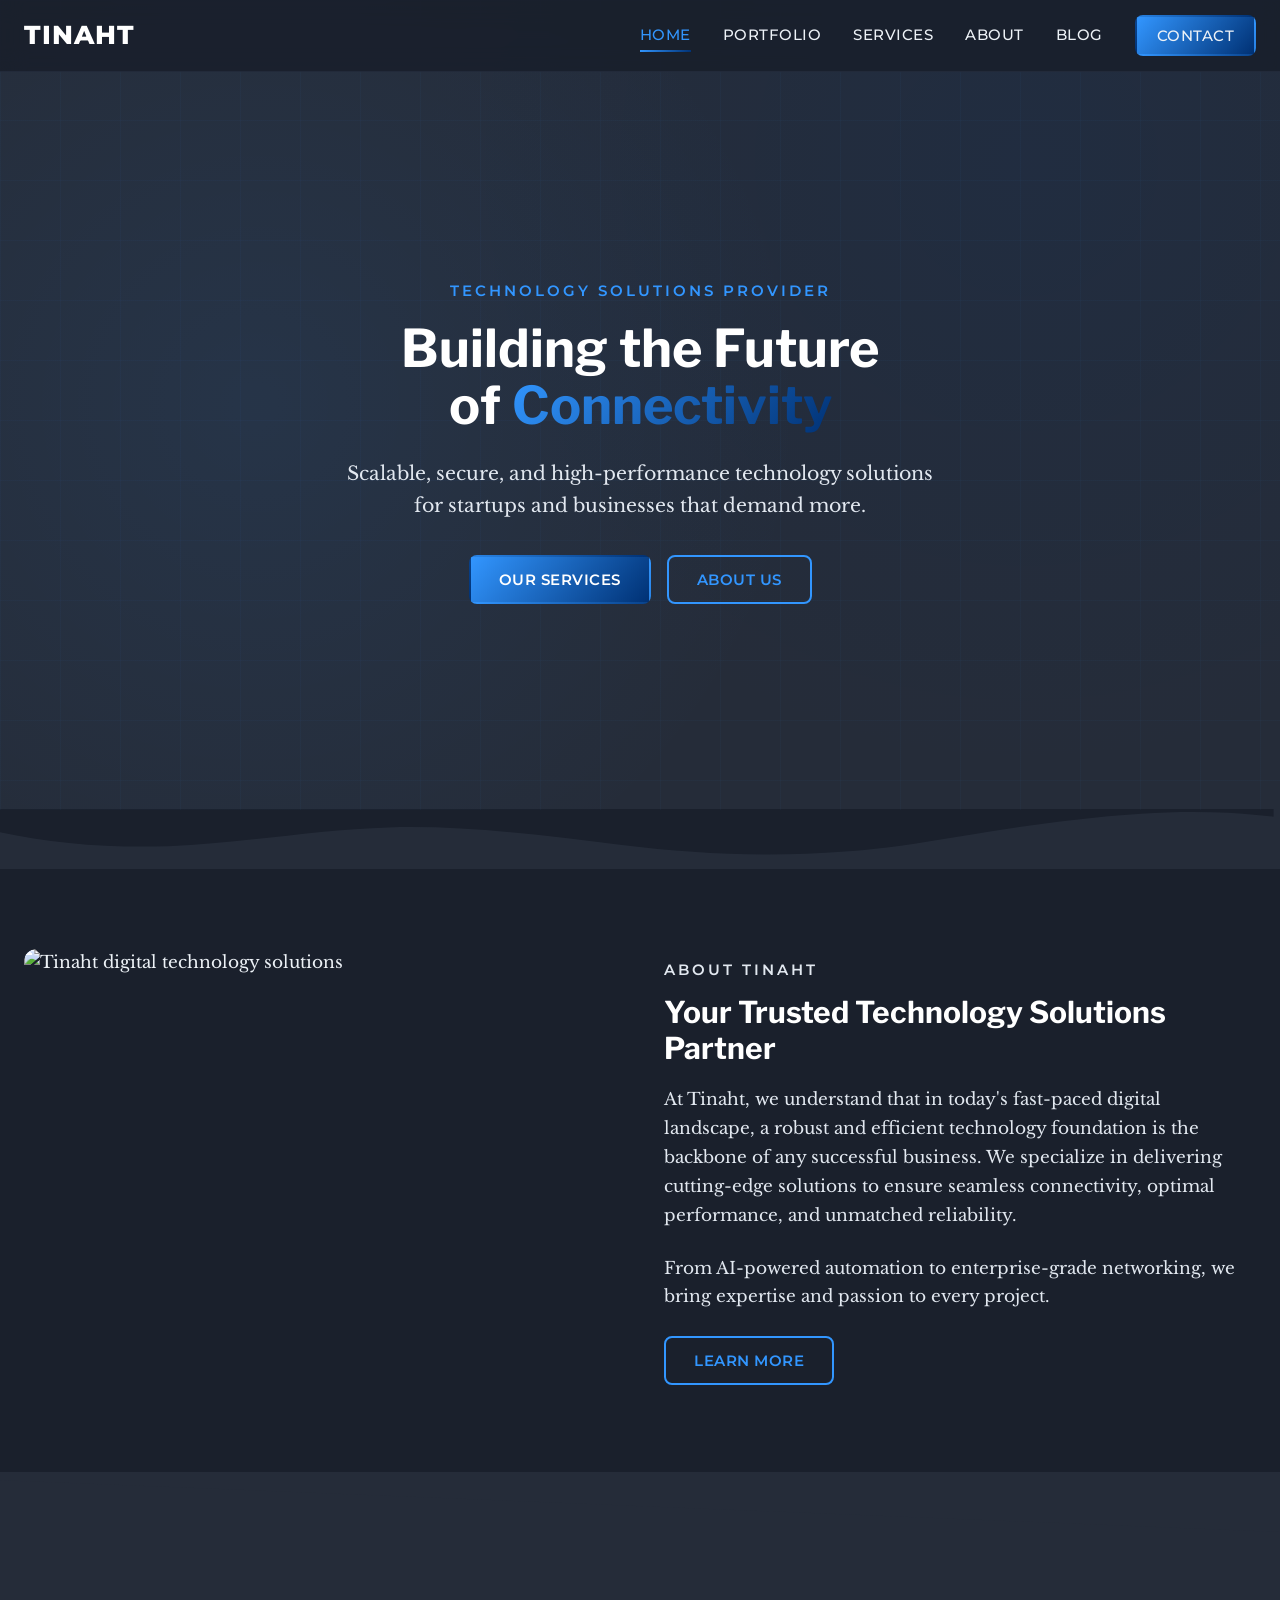
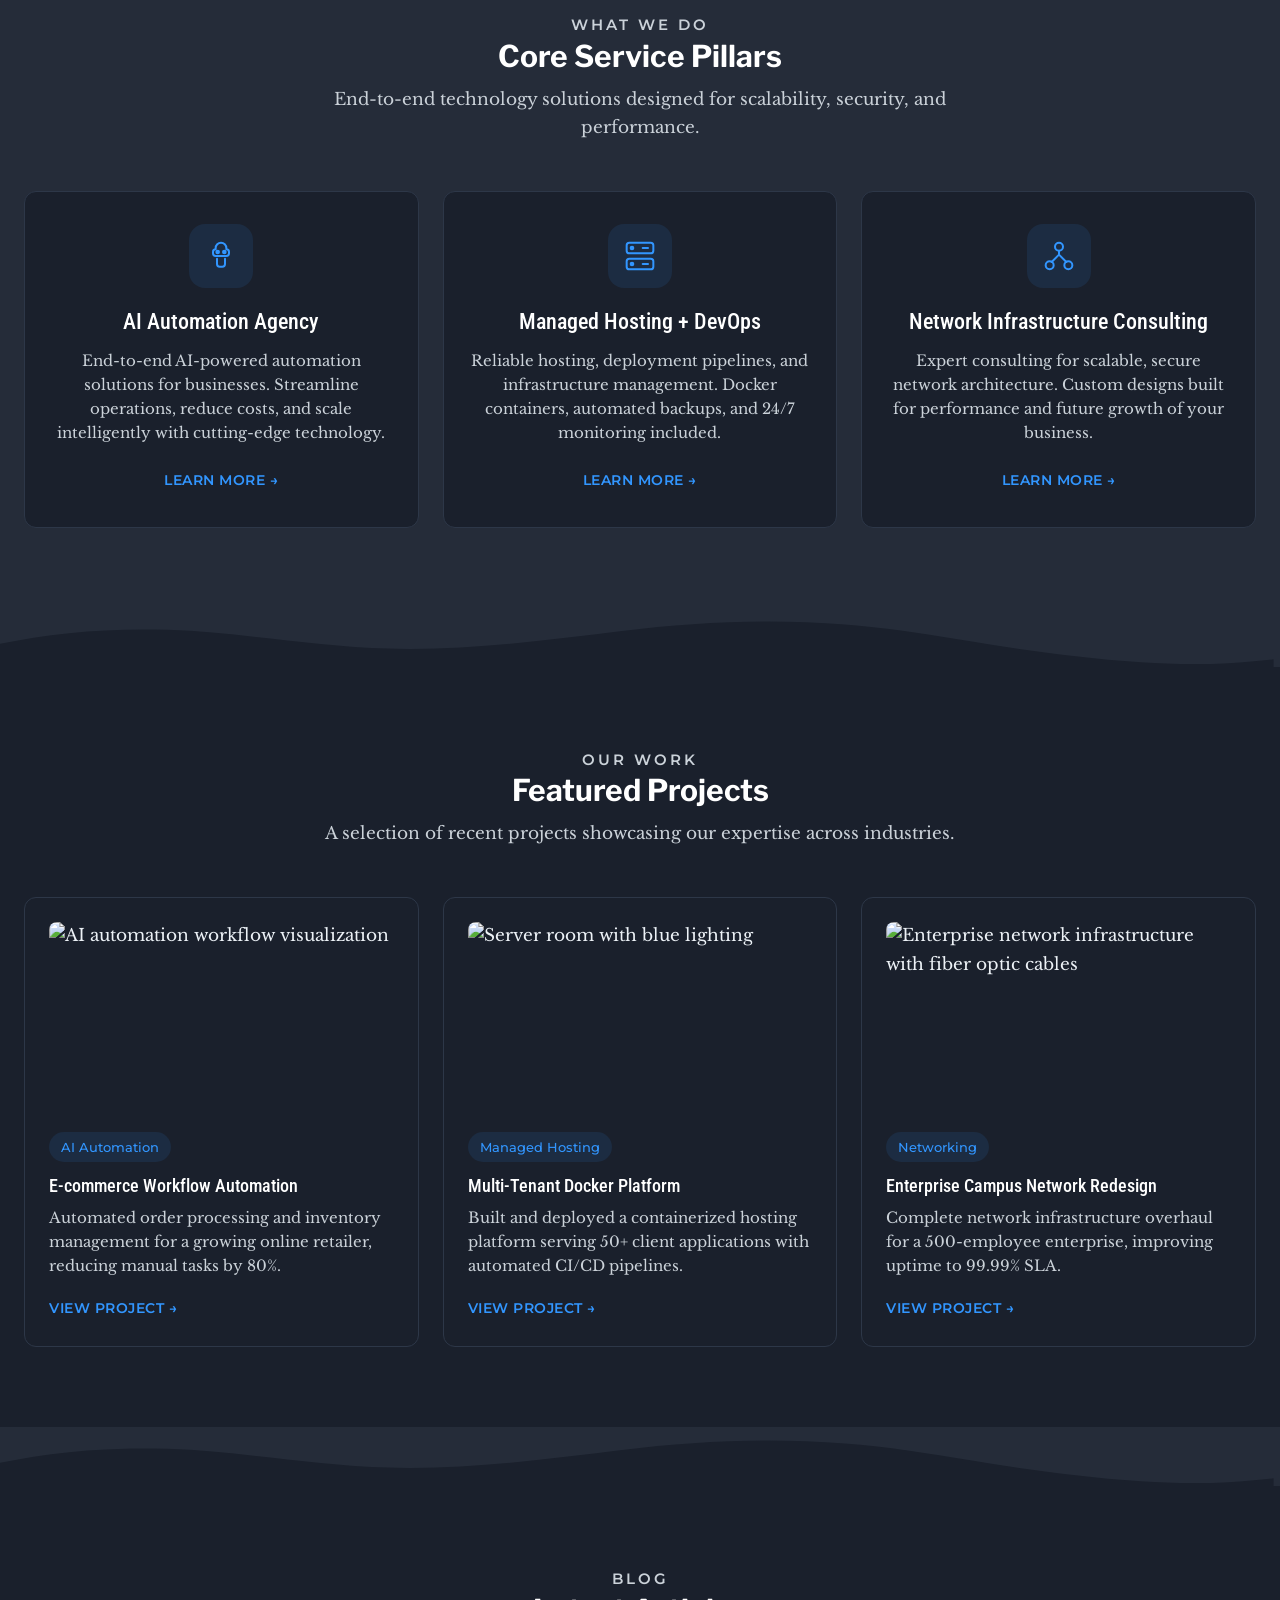
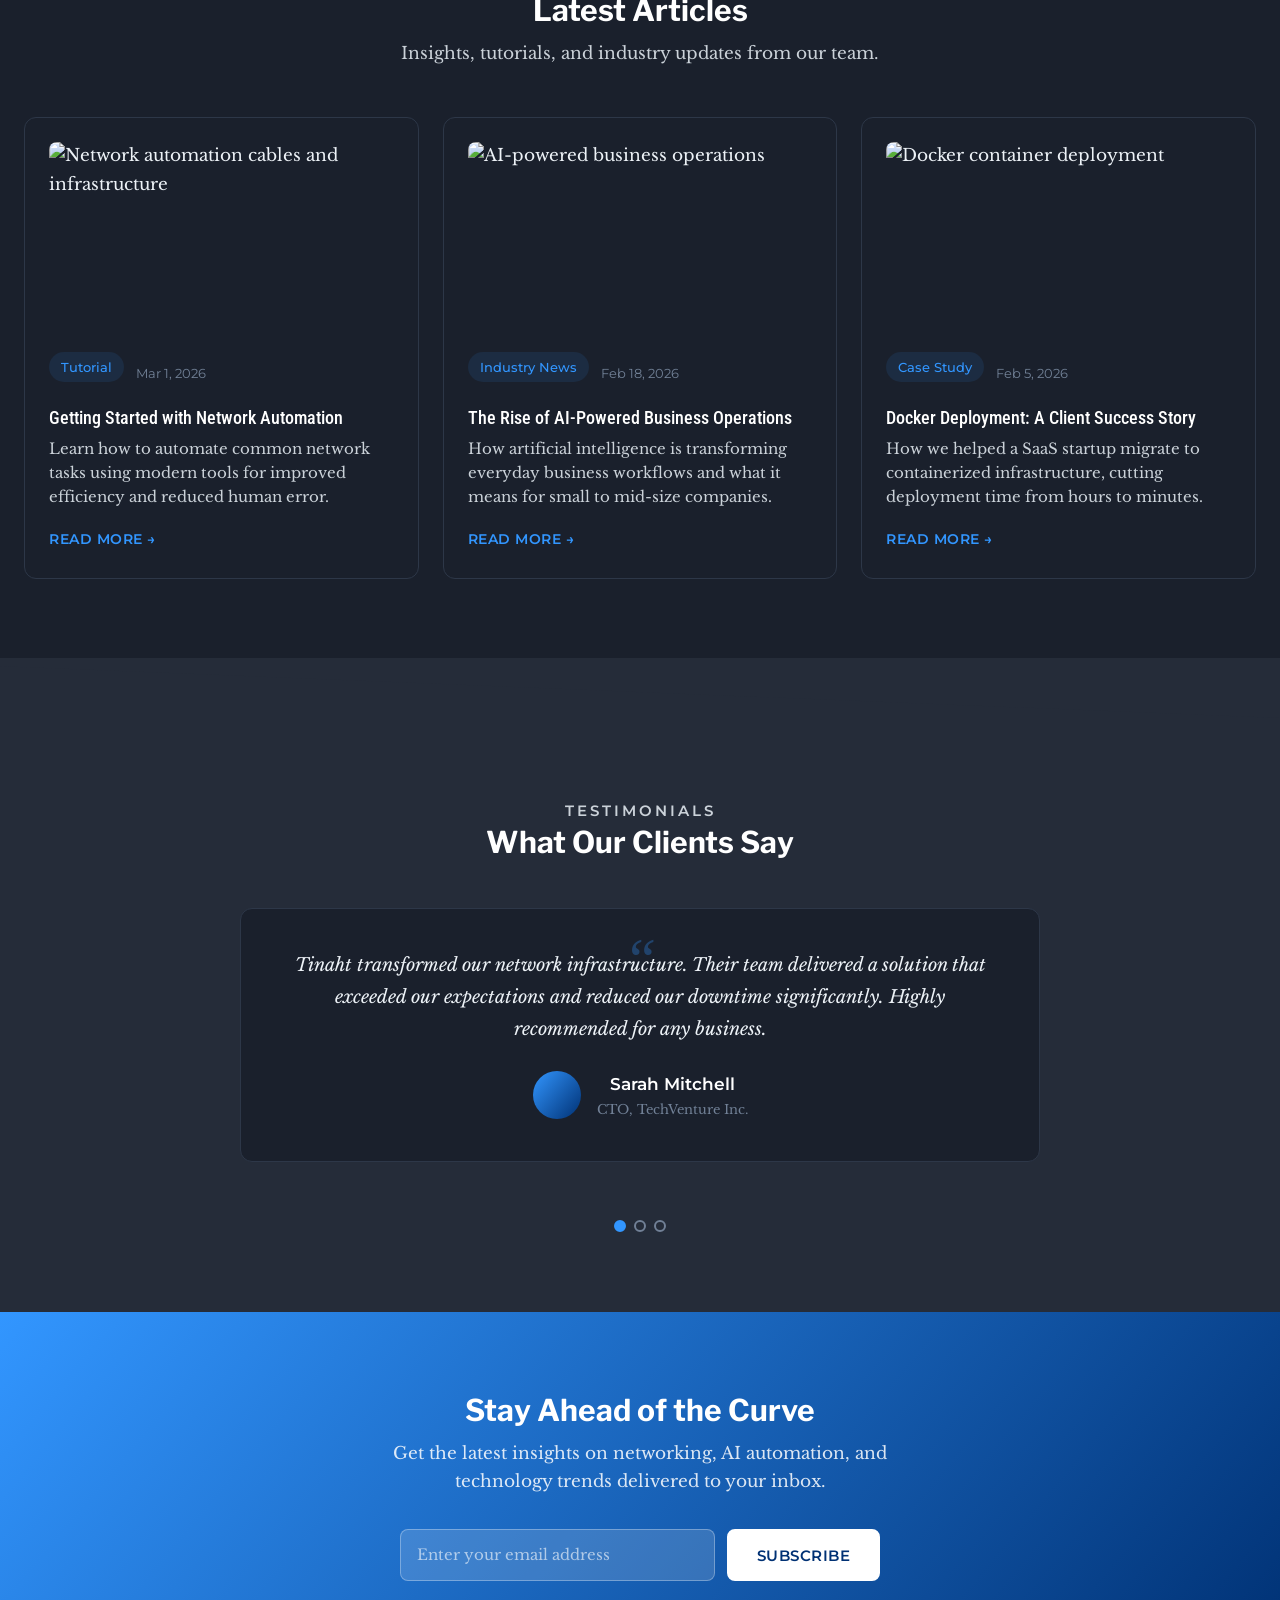
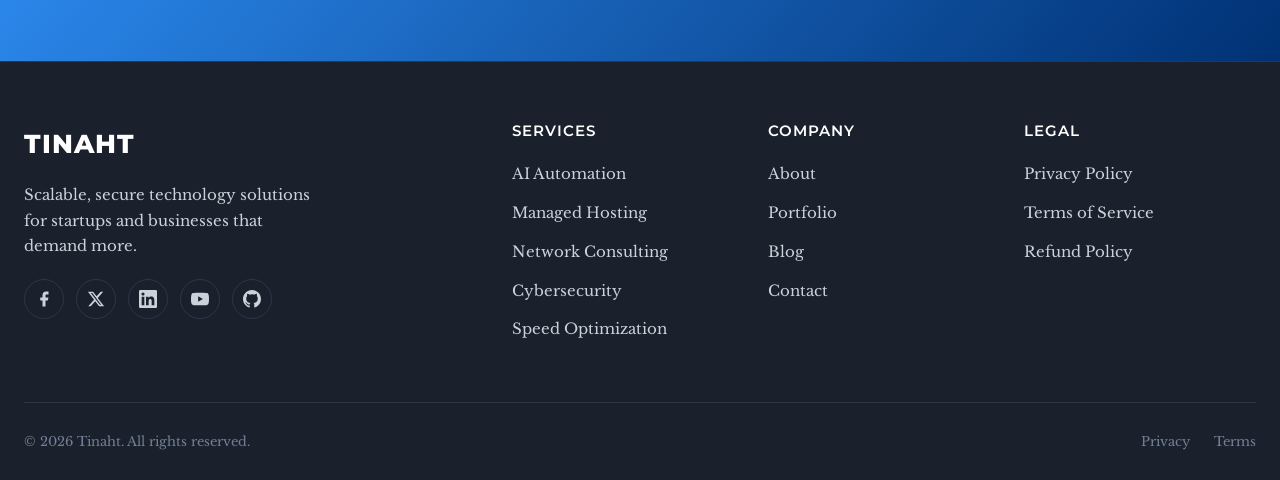
==== index.html @ 6617b6aa "Replace About section photo with digital technology concept image Co-Authored-By: Claude Opus 4.6 <n" ====
<!DOCTYPE html>
<html lang="en">
<head>
  <meta charset="UTF-8">
  <meta name="viewport" content="width=device-width, initial-scale=1.0">
  <title>Tinaht — Technology Solutions Provider | AI, Hosting, Networking</title>
  <meta name="description" content="Tinaht delivers scalable, secure technology solutions. AI automation, managed hosting, network infrastructure consulting for startups and businesses.">

  <!-- Favicon -->
  <link rel="icon" type="image/png" href="assets/images/logos/favicon-source.png">

  <!-- Preconnect to Google Fonts -->
  <link rel="preconnect" href="https://fonts.googleapis.com">
  <link rel="preconnect" href="https://fonts.gstatic.com" crossorigin>
  <link href="https://fonts.googleapis.com/css2?family=Libre+Baskerville:ital,wght@0,400;0,700;1,400&family=Libre+Franklin:wght@400;500;700&family=Montserrat:wght@500;600;800&family=Roboto+Condensed:wght@400;500&display=swap" rel="stylesheet">

  <!-- Stylesheets -->
  <link rel="stylesheet" href="css/global.css">
  <link rel="stylesheet" href="css/components.css">
  <link rel="stylesheet" href="css/responsive.css">

  <!-- Open Graph -->
  <meta property="og:title" content="Tinaht — Technology Solutions Provider">
  <meta property="og:description" content="AI automation, managed hosting, and network infrastructure consulting for startups and businesses.">
  <meta property="og:type" content="website">
  <meta property="og:url" content="https://tinaht.com/">
  <meta property="og:image" content="https://tinaht.com/assets/images/logos/logo-wordmark.png">

  <!-- Twitter Card -->
  <meta name="twitter:card" content="summary_large_image">
  <meta name="twitter:title" content="Tinaht — Technology Solutions Provider">
  <meta name="twitter:description" content="AI automation, managed hosting, and network infrastructure consulting.">

  <!-- Schema.org JSON-LD -->
  <script type="application/ld+json">
  {
    "@context": "https://schema.org",
    "@type": "Organization",
    "name": "Tinaht",
    "url": "https://tinaht.com",
    "logo": "https://tinaht.com/assets/images/logos/logo-wordmark.png",
    "description": "Technology solutions provider specializing in AI automation, managed hosting, and network infrastructure consulting.",
    "sameAs": []
  }
  </script>
</head>

<body>
  <!-- Skip to main content (accessibility) -->
  <a href="#main-content" class="sr-only">Skip to main content</a>

  <!-- ============================================================
       HEADER & NAVIGATION
       ============================================================ -->
  <header class="site-header" role="banner">
    <div class="container">
      <a href="./" class="site-logo" aria-label="Tinaht home">
        <span class="site-logo__text">Tinaht</span>
      </a>

      <nav class="nav-list-desktop" aria-label="Primary navigation">
        <ul class="nav-list">
          <li><a href="./" class="active">Home</a></li>
          <li><a href="portfolio">Portfolio</a></li>
          <li><a href="services">Services</a></li>
          <li><a href="about">About</a></li>
          <li><a href="blog">Blog</a></li>
          <li><a href="contact" class="btn btn-primary btn-sm">Contact</a></li>
        </ul>
      </nav>

      <button class="nav-toggle" aria-label="Open menu" aria-expanded="false">
        <span></span>
        <span></span>
        <span></span>
      </button>
    </div>
  </header>

  <!-- Mobile Drawer -->
  <div class="drawer-overlay" aria-hidden="true"></div>
  <nav class="mobile-drawer" aria-label="Mobile navigation">
    <ul class="nav-list">
      <li><a href="./">Home</a></li>
      <li><a href="portfolio">Portfolio</a></li>
      <li><a href="services">Services</a></li>
      <li><a href="about">About</a></li>
      <li><a href="blog">Blog</a></li>
      <li><a href="contact">Contact</a></li>
    </ul>
  </nav>

  <main id="main-content">

    <!-- ============================================================
         SECTION 1: HERO BANNER
         ============================================================ -->
    <section class="hero" aria-label="Hero banner">
      <div class="hero__bg"></div>
      <div class="container hero__content">
        <p class="hero__eyebrow">Technology Solutions Provider</p>
        <h1 class="hero__title">Building the Future<br>of <span class="text-gradient">Connectivity</span></h1>
        <p class="hero__subtitle">Scalable, secure, and high-performance technology solutions for startups and businesses that demand more.</p>
        <div class="hero__buttons">
          <a href="services" class="btn btn-primary">Our Services</a>
          <a href="about" class="btn btn-secondary">About Us</a>
        </div>
      </div>
    </section>

    <!-- Wave Divider: Hero -> About -->
    <div class="section-divider" aria-hidden="true">
      <svg viewBox="0 0 1200 120" preserveAspectRatio="none">
        <path d="M0,0V46.29c47.79,22.2,103.59,32.17,158,28,70.36-5.37,136.33-33.31,206.8-37.5C438.64,32.43,512.34,53.67,583,72.05c69.27,18,138.3,24.88,209.4,13.08,36.15-6.01,68.64-16.47,104.14-29.36C942.52,39.45,1003.86,18.57,1070,9.37c28.37-3.93,55.18-4.62,81.58-1.65,8.81,1,17.56,2.37,26.22,4.06,5.37,1.05,10.7,2.23,16.18,3.57V0Z" fill="var(--color-gray-900)"></path>
      </svg>
    </div>

    <!-- ============================================================
         SECTION 2: ABOUT INTRO
         ============================================================ -->
    <section class="section section--alt about-intro" id="about">
      <div class="container">
        <div class="about-intro__grid">
          <div class="about-intro__image" data-animate="fade-right">
            <img src="https://images.unsplash.com/photo-1504384308090-c894fdcc538d?auto=format&fit=crop&w=800&q=80" alt="Tinaht digital technology solutions" loading="lazy" style="width:100%;height:100%;object-fit:cover;border-radius:var(--card-radius);aspect-ratio:4/3;">
          </div>
          <div class="about-intro__content" data-animate="fade-left">
            <p class="section-eyebrow">About Tinaht</p>
            <h2>Your Trusted Technology Solutions Partner</h2>
            <p>At Tinaht, we understand that in today's fast-paced digital landscape, a robust and efficient technology foundation is the backbone of any successful business. We specialize in delivering cutting-edge solutions to ensure seamless connectivity, optimal performance, and unmatched reliability.</p>
            <p>From AI-powered automation to enterprise-grade networking, we bring expertise and passion to every project.</p>
            <a href="about" class="btn btn-secondary">Learn More</a>
          </div>
        </div>
      </div>
    </section>

    <!-- Slant Divider: About -> Services -->
    <div class="section-divider" aria-hidden="true">
      <svg viewBox="0 0 1200 120" preserveAspectRatio="none">
        <path d="M1200 120L0 16.48V0h1200v120z" fill="var(--color-gray-800)"></path>
      </svg>
    </div>

    <!-- ============================================================
         SECTION 3: FEATURED SERVICES (3 Core Pillars)
         ============================================================ -->
    <section class="section featured-services" id="services">
      <div class="container">
        <div class="section-header" data-animate="fade-up">
          <p class="section-eyebrow">What We Do</p>
          <h2>Core Service Pillars</h2>
          <p>End-to-end technology solutions designed for scalability, security, and performance.</p>
        </div>
        <div class="grid-3" data-animate="fade-up">

          <!-- Card 1: AI Automation -->
          <div class="card service-card">
            <div class="service-card__icon">
              <svg viewBox="0 0 24 24" fill="none" stroke="currentColor" stroke-width="1.5" stroke-linecap="round" stroke-linejoin="round">
                <path d="M12 2a4 4 0 0 1 4 4v1a2 2 0 0 1 2 2v1a2 2 0 0 1-2 2H8a2 2 0 0 1-2-2V9a2 2 0 0 1 2-2V6a4 4 0 0 1 4-4z"/>
                <path d="M9 14v4a2 2 0 0 0 2 2h2a2 2 0 0 0 2-2v-4"/>
                <circle cx="9.5" cy="9" r="1" fill="currentColor"/>
                <circle cx="14.5" cy="9" r="1" fill="currentColor"/>
              </svg>
            </div>
            <h3 class="card__title">AI Automation Agency</h3>
            <p class="card__text">End-to-end AI-powered automation solutions for businesses. Streamline operations, reduce costs, and scale intelligently with cutting-edge technology.</p>
            <a href="services#ai-automation" class="card__link">Learn More &rarr;</a>
          </div>

          <!-- Card 2: Managed Hosting + DevOps -->
          <div class="card service-card">
            <div class="service-card__icon">
              <svg viewBox="0 0 24 24" fill="none" stroke="currentColor" stroke-width="1.5" stroke-linecap="round" stroke-linejoin="round">
                <rect x="2" y="2" width="20" height="8" rx="2"/>
                <rect x="2" y="14" width="20" height="8" rx="2"/>
                <circle cx="6" cy="6" r="1" fill="currentColor"/>
                <circle cx="6" cy="18" r="1" fill="currentColor"/>
                <path d="M14 6h4"/>
                <path d="M14 18h4"/>
              </svg>
            </div>
            <h3 class="card__title">Managed Hosting + DevOps</h3>
            <p class="card__text">Reliable hosting, deployment pipelines, and infrastructure management. Docker containers, automated backups, and 24/7 monitoring included.</p>
            <a href="services#hosting" class="card__link">Learn More &rarr;</a>
          </div>

          <!-- Card 3: Network Infrastructure Consulting -->
          <div class="card service-card">
            <div class="service-card__icon">
              <svg viewBox="0 0 24 24" fill="none" stroke="currentColor" stroke-width="1.5" stroke-linecap="round" stroke-linejoin="round">
                <circle cx="12" cy="5" r="3"/>
                <circle cx="5" cy="19" r="3"/>
                <circle cx="19" cy="19" r="3"/>
                <path d="M12 8v3l-5.5 5.5"/>
                <path d="M12 11l5.5 5.5"/>
              </svg>
            </div>
            <h3 class="card__title">Network Infrastructure Consulting</h3>
            <p class="card__text">Expert consulting for scalable, secure network architecture. Custom designs built for performance and future growth of your business.</p>
            <a href="services#networking" class="card__link">Learn More &rarr;</a>
          </div>

        </div>
      </div>
    </section>

    <!-- Wave Divider: Services -> Portfolio -->
    <div class="section-divider section-divider--flip" aria-hidden="true">
      <svg viewBox="0 0 1200 120" preserveAspectRatio="none">
        <path d="M0,0V46.29c47.79,22.2,103.59,32.17,158,28,70.36-5.37,136.33-33.31,206.8-37.5C438.64,32.43,512.34,53.67,583,72.05c69.27,18,138.3,24.88,209.4,13.08,36.15-6.01,68.64-16.47,104.14-29.36C942.52,39.45,1003.86,18.57,1070,9.37c28.37-3.93,55.18-4.62,81.58-1.65,8.81,1,17.56,2.37,26.22,4.06,5.37,1.05,10.7,2.23,16.18,3.57V0Z" fill="var(--color-gray-900)"></path>
      </svg>
    </div>

    <!-- ============================================================
         SECTION 4: PORTFOLIO HIGHLIGHTS
         ============================================================ -->
    <section class="section section--alt portfolio-highlights" id="portfolio">
      <div class="container">
        <div class="section-header" data-animate="fade-up">
          <p class="section-eyebrow">Our Work</p>
          <h2>Featured Projects</h2>
          <p>A selection of recent projects showcasing our expertise across industries.</p>
        </div>
        <div class="grid-3" data-animate="fade-up">

          <article class="card">
            <div class="card__image">
              <img src="https://images.unsplash.com/photo-1677442136019-21780ecad995?auto=format&fit=crop&w=600&q=80" alt="AI automation workflow visualization" loading="lazy">
            </div>
            <span class="card__tag">AI Automation</span>
            <h3 class="card__title">E-commerce Workflow Automation</h3>
            <p class="card__text">Automated order processing and inventory management for a growing online retailer, reducing manual tasks by 80%.</p>
            <a href="portfolio" class="card__link">View Project &rarr;</a>
          </article>

          <article class="card">
            <div class="card__image">
              <img src="https://images.unsplash.com/photo-1558494949-ef010cbdcc31?auto=format&fit=crop&w=600&q=80" alt="Server room with blue lighting" loading="lazy">
            </div>
            <span class="card__tag">Managed Hosting</span>
            <h3 class="card__title">Multi-Tenant Docker Platform</h3>
            <p class="card__text">Built and deployed a containerized hosting platform serving 50+ client applications with automated CI/CD pipelines.</p>
            <a href="portfolio" class="card__link">View Project &rarr;</a>
          </article>

          <article class="card">
            <div class="card__image">
              <img src="https://images.unsplash.com/photo-1544197150-b99a580bb7a8?auto=format&fit=crop&w=600&q=80" alt="Enterprise network infrastructure with fiber optic cables" loading="lazy">
            </div>
            <span class="card__tag">Networking</span>
            <h3 class="card__title">Enterprise Campus Network Redesign</h3>
            <p class="card__text">Complete network infrastructure overhaul for a 500-employee enterprise, improving uptime to 99.99% SLA.</p>
            <a href="portfolio" class="card__link">View Project &rarr;</a>
          </article>

        </div>
      </div>
    </section>

    <!-- Wave Divider: Portfolio -> Blog -->
    <div class="section-divider section-divider--flip" aria-hidden="true">
      <svg viewBox="0 0 1200 120" preserveAspectRatio="none">
        <path d="M0,0V46.29c47.79,22.2,103.59,32.17,158,28,70.36-5.37,136.33-33.31,206.8-37.5C438.64,32.43,512.34,53.67,583,72.05c69.27,18,138.3,24.88,209.4,13.08,36.15-6.01,68.64-16.47,104.14-29.36C942.52,39.45,1003.86,18.57,1070,9.37c28.37-3.93,55.18-4.62,81.58-1.65,8.81,1,17.56,2.37,26.22,4.06,5.37,1.05,10.7,2.23,16.18,3.57V0Z" fill="var(--color-gray-900)"></path>
      </svg>
    </div>

    <!-- ============================================================
         SECTION 6: LATEST BLOG ARTICLES
         ============================================================ -->
    <section class="section section--alt blog-latest" id="blog">
      <div class="container">
        <div class="section-header" data-animate="fade-up">
          <p class="section-eyebrow">Blog</p>
          <h2>Latest Articles</h2>
          <p>Insights, tutorials, and industry updates from our team.</p>
        </div>
        <div class="grid-3" data-animate="fade-up">

          <article class="card blog-card">
            <div class="card__image">
              <img src="https://images.unsplash.com/photo-1544197150-b99a580bb7a8?auto=format&fit=crop&w=600&q=80" alt="Network automation cables and infrastructure" loading="lazy">
            </div>
            <div class="blog-card__meta">
              <span class="card__tag">Tutorial</span>
              <time datetime="2026-03-01">Mar 1, 2026</time>
            </div>
            <h3 class="card__title">Getting Started with Network Automation</h3>
            <p class="card__text">Learn how to automate common network tasks using modern tools for improved efficiency and reduced human error.</p>
            <a href="blog" class="card__link">Read More &rarr;</a>
          </article>

          <article class="card blog-card">
            <div class="card__image">
              <img src="https://images.unsplash.com/photo-1620712943543-bcc4688e7485?auto=format&fit=crop&w=600&q=80" alt="AI-powered business operations" loading="lazy">
            </div>
            <div class="blog-card__meta">
              <span class="card__tag">Industry News</span>
              <time datetime="2026-02-18">Feb 18, 2026</time>
            </div>
            <h3 class="card__title">The Rise of AI-Powered Business Operations</h3>
            <p class="card__text">How artificial intelligence is transforming everyday business workflows and what it means for small to mid-size companies.</p>
            <a href="blog" class="card__link">Read More &rarr;</a>
          </article>

          <article class="card blog-card">
            <div class="card__image">
              <img src="https://images.unsplash.com/photo-1667372393119-3d4c48d07fc9?auto=format&fit=crop&w=600&q=80" alt="Docker container deployment" loading="lazy">
            </div>
            <div class="blog-card__meta">
              <span class="card__tag">Case Study</span>
              <time datetime="2026-02-05">Feb 5, 2026</time>
            </div>
            <h3 class="card__title">Docker Deployment: A Client Success Story</h3>
            <p class="card__text">How we helped a SaaS startup migrate to containerized infrastructure, cutting deployment time from hours to minutes.</p>
            <a href="blog" class="card__link">Read More &rarr;</a>
          </article>

        </div>
      </div>
    </section>

    <!-- Slant Divider: Blog -> Testimonials -->
    <div class="section-divider" aria-hidden="true">
      <svg viewBox="0 0 1200 120" preserveAspectRatio="none">
        <path d="M1200 120L0 16.48V0h1200v120z" fill="var(--color-gray-800)"></path>
      </svg>
    </div>

    <!-- ============================================================
         SECTION 7: TESTIMONIALS
         ============================================================ -->
    <section class="section testimonials" id="testimonials">
      <div class="container">
        <div class="section-header" data-animate="fade-up">
          <p class="section-eyebrow">Testimonials</p>
          <h2>What Our Clients Say</h2>
        </div>
        <div class="testimonials-carousel" data-animate="fade-up">
          <div class="testimonial-track">

            <div class="testimonial-slide is-active">
              <blockquote class="testimonial-card">
                <p class="testimonial-card__text">Tinaht transformed our network infrastructure. Their team delivered a solution that exceeded our expectations and reduced our downtime significantly. Highly recommended for any business.</p>
                <footer class="testimonial-card__author">
                  <div class="testimonial-card__avatar"></div>
                  <div>
                    <cite class="testimonial-card__name">Sarah Mitchell</cite>
                    <p class="testimonial-card__role">CTO, TechVenture Inc.</p>
                  </div>
                </footer>
              </blockquote>
            </div>

            <div class="testimonial-slide">
              <blockquote class="testimonial-card">
                <p class="testimonial-card__text">The AI automation solutions from Tinaht saved us over 20 hours per week in manual processes. Their team understood our needs from day one and delivered beyond our expectations.</p>
                <footer class="testimonial-card__author">
                  <div class="testimonial-card__avatar"></div>
                  <div>
                    <cite class="testimonial-card__name">Marcus Johnson</cite>
                    <p class="testimonial-card__role">CEO, GrowthScale Labs</p>
                  </div>
                </footer>
              </blockquote>
            </div>

            <div class="testimonial-slide">
              <blockquote class="testimonial-card">
                <p class="testimonial-card__text">Moving to Tinaht's managed hosting was the best decision we made. Zero downtime during migration, Docker deployments are seamless, and their support team is incredibly responsive.</p>
                <footer class="testimonial-card__author">
                  <div class="testimonial-card__avatar"></div>
                  <div>
                    <cite class="testimonial-card__name">Emily Chen</cite>
                    <p class="testimonial-card__role">VP of Engineering, DataFlow Systems</p>
                  </div>
                </footer>
              </blockquote>
            </div>

          </div>

          <div class="testimonial-dots" role="tablist" aria-label="Testimonial navigation">
            <button class="testimonial-dot is-active" role="tab" aria-selected="true" aria-label="Testimonial 1"></button>
            <button class="testimonial-dot" role="tab" aria-selected="false" aria-label="Testimonial 2"></button>
            <button class="testimonial-dot" role="tab" aria-selected="false" aria-label="Testimonial 3"></button>
          </div>
        </div>
      </div>
    </section>

    <!-- ============================================================
         SECTION 8: NEWSLETTER CTA
         ============================================================ -->
    <section class="section newsletter-cta" id="newsletter">
      <div class="container">
        <h2>Stay Ahead of the Curve</h2>
        <p>Get the latest insights on networking, AI automation, and technology trends delivered to your inbox.</p>
        <form class="newsletter-form" name="newsletter" method="POST" data-netlify="true" netlify-honeypot="bot-field">
          <input type="hidden" name="form-name" value="newsletter">
          <p class="sr-only"><label>Don't fill this out: <input name="bot-field"></label></p>
          <div class="newsletter-form__group">
            <input type="email" name="email" class="form-input" placeholder="Enter your email address" required aria-label="Email address">
            <button type="submit" class="btn newsletter-form__btn">Subscribe</button>
          </div>
        </form>
      </div>
    </section>

  </main>

  <!-- ============================================================
       SECTION 9: FOOTER
       ============================================================ -->
  <footer class="site-footer" role="contentinfo">
    <div class="container">
      <div class="footer-grid">

        <!-- Brand Column -->
        <div class="footer-brand">
          <a href="./" class="site-logo">
            <span class="site-logo__text">Tinaht</span>
          </a>
          <p>Scalable, secure technology solutions for startups and businesses that demand more.</p>
          <div class="footer-social">
            <a href="#" aria-label="Facebook">
              <svg viewBox="0 0 24 24" fill="currentColor"><path d="M18 2h-3a5 5 0 0 0-5 5v3H7v4h3v8h4v-8h3l1-4h-4V7a1 1 0 0 1 1-1h3z"/></svg>
            </a>
            <a href="#" aria-label="Twitter / X">
              <svg viewBox="0 0 24 24" fill="currentColor"><path d="M18.244 2.25h3.308l-7.227 8.26 8.502 11.24H16.17l-5.214-6.817L4.99 21.75H1.68l7.73-8.835L1.254 2.25H8.08l4.713 6.231zm-1.161 17.52h1.833L7.084 4.126H5.117z"/></svg>
            </a>
            <a href="#" aria-label="LinkedIn">
              <svg viewBox="0 0 24 24" fill="currentColor"><path d="M20.447 20.452h-3.554v-5.569c0-1.328-.027-3.037-1.852-3.037-1.853 0-2.136 1.445-2.136 2.939v5.667H9.351V9h3.414v1.561h.046c.477-.9 1.637-1.85 3.37-1.85 3.601 0 4.267 2.37 4.267 5.455v6.286zM5.337 7.433a2.062 2.062 0 0 1-2.063-2.065 2.064 2.064 0 1 1 2.063 2.065zm1.782 13.019H3.555V9h3.564v11.452zM22.225 0H1.771C.792 0 0 .774 0 1.729v20.542C0 23.227.792 24 1.771 24h20.451C23.2 24 24 23.227 24 22.271V1.729C24 .774 23.2 0 22.222 0h.003z"/></svg>
            </a>
            <a href="#" aria-label="YouTube">
              <svg viewBox="0 0 24 24" fill="currentColor"><path d="M23.498 6.186a3.016 3.016 0 0 0-2.122-2.136C19.505 3.545 12 3.545 12 3.545s-7.505 0-9.377.505A3.017 3.017 0 0 0 .502 6.186C0 8.07 0 12 0 12s0 3.93.502 5.814a3.016 3.016 0 0 0 2.122 2.136c1.871.505 9.376.505 9.376.505s7.505 0 9.377-.505a3.015 3.015 0 0 0 2.122-2.136C24 15.93 24 12 24 12s0-3.93-.502-5.814zM9.545 15.568V8.432L15.818 12l-6.273 3.568z"/></svg>
            </a>
            <a href="#" aria-label="GitHub">
              <svg viewBox="0 0 24 24" fill="currentColor"><path d="M12 0c-6.626 0-12 5.373-12 12 0 5.302 3.438 9.8 8.207 11.387.599.111.793-.261.793-.577v-2.234c-3.338.726-4.033-1.416-4.033-1.416-.546-1.387-1.333-1.756-1.333-1.756-1.089-.745.083-.729.083-.729 1.205.084 1.839 1.237 1.839 1.237 1.07 1.834 2.807 1.304 3.492.997.107-.775.418-1.305.762-1.604-2.665-.305-5.467-1.334-5.467-5.931 0-1.311.469-2.381 1.236-3.221-.124-.303-.535-1.524.117-3.176 0 0 1.008-.322 3.301 1.23A11.509 11.509 0 0 1 12 5.803c1.02.005 2.047.138 3.006.404 2.291-1.552 3.297-1.23 3.297-1.23.653 1.653.242 2.874.118 3.176.77.84 1.235 1.911 1.235 3.221 0 4.609-2.807 5.624-5.479 5.921.43.372.823 1.102.823 2.222v3.293c0 .319.192.694.801.576C20.566 21.797 24 17.3 24 12c0-6.627-5.373-12-12-12z"/></svg>
            </a>
          </div>
        </div>

        <!-- Services Column -->
        <div>
          <h4 class="footer-heading">Services</h4>
          <ul class="footer-links">
            <li><a href="services#ai-automation">AI Automation</a></li>
            <li><a href="services#hosting">Managed Hosting</a></li>
            <li><a href="services#networking">Network Consulting</a></li>
            <li><a href="services#cybersecurity">Cybersecurity</a></li>
            <li><a href="services#speed-optimization">Speed Optimization</a></li>
          </ul>
        </div>

        <!-- Company Column -->
        <div>
          <h4 class="footer-heading">Company</h4>
          <ul class="footer-links">
            <li><a href="about">About</a></li>
            <li><a href="portfolio">Portfolio</a></li>
            <li><a href="blog">Blog</a></li>
            <li><a href="contact">Contact</a></li>
          </ul>
        </div>

        <!-- Legal Column -->
        <div>
          <h4 class="footer-heading">Legal</h4>
          <ul class="footer-links">
            <li><a href="privacy">Privacy Policy</a></li>
            <li><a href="terms">Terms of Service</a></li>
            <li><a href="refund-policy">Refund Policy</a></li>
          </ul>
        </div>

      </div>

      <div class="footer-bottom">
        <p>&copy; 2026 Tinaht. All rights reserved.</p>
        <ul class="footer-bottom-links">
          <li><a href="privacy">Privacy</a></li>
          <li><a href="terms">Terms</a></li>
        </ul>
      </div>
    </div>
  </footer>

  <!-- JavaScript -->
  <script src="js/main.js"></script>
</body>
</html>
---- css/global.css ----
/* ============================================================
   GLOBAL.CSS -- Tinaht Design System Foundation
   ============================================================ */

/* ------------------------------------------------------------
   1. CSS Custom Properties (Design Tokens)
   ------------------------------------------------------------ */
:root {
  /* Colors */
  --color-primary: #3296ff;
  --color-primary-dark: #003174;
  --color-white: #ffffff;
  --color-gray-100: #f7fafc;
  --color-gray-200: #edf2f7;
  --color-gray-300: #e2e8f0;
  --color-gray-400: #cbd2d9;
  --color-gray-500: #718096;
  --color-gray-700: #2d3748;
  --color-gray-800: #252c39;
  --color-gray-900: #1a202c;
  --color-success: #48bb78;
  --color-warning: #ecc94b;
  --color-error: #fc8181;

  /* Gradients */
  --gradient-primary: linear-gradient(130deg, #3296ff 0%, #003174 100%);

  /* Typography -- Font Families */
  --font-body: 'Libre Baskerville', Georgia, serif;
  --font-heading: 'Libre Franklin', 'Helvetica Neue', sans-serif;
  --font-nav: 'Montserrat', 'Arial', sans-serif;
  --font-h3: 'Roboto Condensed', 'Arial Narrow', sans-serif;

  /* Typography -- Sizes */
  --fs-body: 17px;
  --fs-h1: 36px;
  --fs-h2: 30px;
  --fs-h3: 22px;
  --fs-h4: 18px;
  --fs-site-title: 26px;
  --fs-nav: 15px;
  --fs-button: 15px;
  --fs-small: 13px;

  /* Layout */
  --max-width: 1290px;
  --grid-gap-desktop: 24px;
  --grid-gap-mobile: 16px;
  --section-padding-desktop: 80px;
  --section-padding-mobile: 48px;

  /* Component Tokens */
  --card-radius: 12px;
  --btn-radius: 8px;
  --input-radius: 8px;
  --transition-speed: 0.3s;

  /* Header */
  --header-height: 72px;
}

/* ------------------------------------------------------------
   2. CSS Reset
   ------------------------------------------------------------ */
*,
*::before,
*::after {
  box-sizing: border-box;
  margin: 0;
  padding: 0;
}

html {
  scroll-behavior: smooth;
  -webkit-text-size-adjust: 100%;
}

body {
  min-height: 100vh;
  text-rendering: optimizeSpeed;
}

img,
picture,
video,
canvas,
svg {
  display: block;
  max-width: 100%;
}

input,
button,
textarea,
select {
  font: inherit;
}

ul,
ol {
  list-style: none;
}

a {
  text-decoration: none;
  color: inherit;
}

button {
  cursor: pointer;
  border: none;
  background: none;
}

/* Remove animations for people who prefer reduced motion */
@media (prefers-reduced-motion: reduce) {
  *,
  *::before,
  *::after {
    animation-duration: 0.01ms !important;
    animation-iteration-count: 1 !important;
    transition-duration: 0.01ms !important;
    scroll-behavior: auto !important;
  }
}

/* ------------------------------------------------------------
   3. Base Typography
   ------------------------------------------------------------ */
body {
  font-family: var(--font-body);
  font-size: var(--fs-body);
  font-weight: 400;
  line-height: 1.7;
  color: var(--color-gray-200);
  background-color: var(--color-gray-800);
  -webkit-font-smoothing: antialiased;
  -moz-osx-font-smoothing: grayscale;
}

h1, h2, h4, h5, h6 {
  font-family: var(--font-heading);
  font-weight: 700;
  line-height: 1.2;
  color: var(--color-white);
  margin-bottom: 0.5em;
}

h3 {
  font-family: var(--font-h3);
  font-weight: 500;
  font-size: var(--fs-h3);
  line-height: 1.3;
  color: var(--color-white);
  margin-bottom: 0.5em;
}

h1 { font-size: var(--fs-h1); }
h2 { font-size: var(--fs-h2); }
h4 { font-size: var(--fs-h4); }

p {
  margin-bottom: 1em;
}

a {
  color: var(--color-primary);
  transition: color var(--transition-speed);
}

a:hover {
  color: var(--color-white);
}

strong {
  font-weight: 700;
}

/* ------------------------------------------------------------
   4. Utility Classes
   ------------------------------------------------------------ */
.container {
  width: 100%;
  max-width: var(--max-width);
  margin: 0 auto;
  padding: 0 24px;
}

.section {
  padding: var(--section-padding-desktop) 0;
}

.section--alt {
  background-color: var(--color-gray-900);
}

.section-header {
  text-align: center;
  margin-bottom: 48px;
}

.section-header h2 {
  margin-bottom: 12px;
}

.section-header p {
  color: var(--color-gray-400);
  max-width: 640px;
  margin: 0 auto;
}

.section-eyebrow {
  font-family: var(--font-nav);
  font-size: var(--fs-nav);
  font-weight: 600;
  text-transform: uppercase;
  letter-spacing: 3px;
  color: var(--color-primary);
  margin-bottom: 8px;
}

/* Grid layouts */
.grid-2 {
  display: grid;
  grid-template-columns: repeat(2, 1fr);
  gap: var(--grid-gap-desktop);
  align-items: center;
}

.grid-3 {
  display: grid;
  grid-template-columns: repeat(3, 1fr);
  gap: var(--grid-gap-desktop);
}

.grid-4 {
  display: grid;
  grid-template-columns: repeat(4, 1fr);
  gap: var(--grid-gap-desktop);
}

/* Text utilities */
.text-gradient {
  background: var(--gradient-primary);
  -webkit-background-clip: text;
  -webkit-text-fill-color: transparent;
  background-clip: text;
}

.text-center {
  text-align: center;
}

/* Accessibility */
.sr-only {
  position: absolute;
  width: 1px;
  height: 1px;
  padding: 0;
  margin: -1px;
  overflow: hidden;
  clip: rect(0, 0, 0, 0);
  white-space: nowrap;
  border: 0;
}

/* ------------------------------------------------------------
   5. Section Dividers (SVG Wave/Slant)
   ------------------------------------------------------------ */
.section-divider {
  position: relative;
  width: 100%;
  overflow: hidden;
  line-height: 0;
  margin-top: -1px;
}

.section-divider svg {
  display: block;
  width: 100%;
  height: 60px;
}

.section-divider--flip svg {
  transform: scaleY(-1);
}

/* ------------------------------------------------------------
   6. Scroll Reveal Animations
   ------------------------------------------------------------ */
[data-animate] {
  opacity: 0;
  transform: translateY(30px);
  transition: opacity 0.6s ease-out, transform 0.6s ease-out;
}

[data-animate="fade-in"] {
  transform: none;
}

[data-animate="fade-left"] {
  transform: translateX(-30px);
}

[data-animate="fade-right"] {
  transform: translateX(30px);
}

[data-animate].is-visible {
  opacity: 1;
  transform: none;
}

/* Placeholder images (temporary for development) */
.placeholder-image {
  background: var(--color-gray-800);
  border: 1px dashed var(--color-gray-700);
  border-radius: 8px;
  display: flex;
  align-items: center;
  justify-content: center;
  color: var(--color-gray-500);
  font-family: var(--font-nav);
  font-size: var(--fs-small);
  text-transform: uppercase;
  letter-spacing: 1px;
}
---- css/components.css ----
/* ============================================================
   COMPONENTS.CSS -- Reusable UI Components
   ============================================================ */

/* ------------------------------------------------------------
   1. Buttons
   ------------------------------------------------------------ */
.btn {
  display: inline-flex;
  align-items: center;
  justify-content: center;
  gap: 8px;
  font-family: var(--font-nav);
  font-weight: 600;
  font-size: var(--fs-button);
  text-transform: uppercase;
  letter-spacing: 0.5px;
  padding: 12px 28px;
  border-radius: var(--btn-radius);
  border: 2px solid transparent;
  cursor: pointer;
  transition: all var(--transition-speed) ease;
  text-decoration: none;
  line-height: 1.4;
}

.btn-primary {
  background: var(--gradient-primary);
  color: var(--color-white);
  border-color: transparent;
}

.btn-primary:hover {
  transform: translateY(-2px);
  box-shadow: 0 8px 25px rgba(50, 150, 255, 0.3);
  color: var(--color-white);
}

.btn-secondary {
  background: transparent;
  color: var(--color-primary);
  border-color: var(--color-primary);
}

.btn-secondary:hover {
  background: var(--gradient-primary);
  color: var(--color-white);
  border-color: transparent;
  transform: translateY(-2px);
}

.btn-sm {
  padding: 8px 20px;
  font-size: 13px;
}

/* ------------------------------------------------------------
   2. Cards
   ------------------------------------------------------------ */
.card {
  background: var(--color-gray-900);
  border: 1px solid var(--color-gray-700);
  border-radius: var(--card-radius);
  padding: 24px;
  transition: transform var(--transition-speed) ease,
              box-shadow var(--transition-speed) ease;
}

.card:hover {
  transform: translateY(-4px);
  box-shadow: 0 12px 40px rgba(0, 0, 0, 0.4);
}

.card__image {
  width: 100%;
  aspect-ratio: 16 / 9;
  overflow: hidden;
  border-radius: 8px;
  margin-bottom: 16px;
}

.card__image img {
  width: 100%;
  height: 100%;
  object-fit: cover;
  transition: transform 0.5s ease;
}

.card:hover .card__image img {
  transform: scale(1.05);
}

.card__tag {
  display: inline-block;
  font-family: var(--font-nav);
  font-size: var(--fs-small);
  font-weight: 500;
  color: var(--color-primary);
  background: rgba(50, 150, 255, 0.1);
  padding: 4px 12px;
  border-radius: 20px;
  margin-bottom: 12px;
}

.card__title {
  font-size: var(--fs-h4);
  margin-bottom: 8px;
  color: var(--color-white);
}

.card__text {
  color: var(--color-gray-400);
  font-size: 15px;
  line-height: 1.6;
  margin-bottom: 16px;
}

.card__link {
  font-family: var(--font-nav);
  font-size: 14px;
  font-weight: 600;
  color: var(--color-primary);
  text-transform: uppercase;
  letter-spacing: 0.5px;
  transition: color var(--transition-speed);
}

.card__link:hover {
  color: var(--color-white);
}

/* ------------------------------------------------------------
   3. Header & Navigation
   ------------------------------------------------------------ */
.site-header {
  position: fixed;
  top: 0;
  left: 0;
  right: 0;
  z-index: 1000;
  background: rgba(26, 32, 44, 0.92);
  backdrop-filter: blur(12px);
  -webkit-backdrop-filter: blur(12px);
  border-bottom: 1px solid rgba(45, 55, 72, 0.5);
  height: var(--header-height);
  transition: box-shadow var(--transition-speed);
}

.site-header.scrolled {
  box-shadow: 0 4px 20px rgba(0, 0, 0, 0.3);
}

.site-header .container {
  display: flex;
  align-items: center;
  justify-content: space-between;
  height: 100%;
}

/* Logo */
.site-logo {
  display: flex;
  align-items: center;
  gap: 10px;
  text-decoration: none;
}

.site-logo img {
  height: 40px;
  width: auto;
}

.site-logo__text {
  font-family: var(--font-nav);
  font-weight: 800;
  font-size: var(--fs-site-title);
  text-transform: uppercase;
  color: var(--color-white);
  letter-spacing: 1px;
}

/* Desktop Navigation */
.nav-list {
  display: flex;
  gap: 32px;
  align-items: center;
}

.nav-list a {
  font-family: var(--font-nav);
  font-weight: 500;
  font-size: var(--fs-nav);
  color: var(--color-gray-200);
  text-transform: uppercase;
  letter-spacing: 0.5px;
  padding: 8px 0;
  position: relative;
  transition: color var(--transition-speed);
}

.nav-list a::after {
  content: '';
  position: absolute;
  bottom: 0;
  left: 0;
  width: 0;
  height: 2px;
  background: var(--gradient-primary);
  transition: width var(--transition-speed);
}

.nav-list a:hover,
.nav-list a.active {
  color: var(--color-primary);
}

.nav-list a:hover::after,
.nav-list a.active::after {
  width: 100%;
}

/* CTA in nav */
.nav-list .btn {
  padding: 8px 20px;
}

.nav-list .btn::after {
  display: none;
}

/* Hamburger Toggle */
.nav-toggle {
  display: none;
  flex-direction: column;
  gap: 5px;
  background: none;
  border: none;
  cursor: pointer;
  padding: 8px;
  z-index: 1001;
}

.nav-toggle span {
  display: block;
  width: 24px;
  height: 2px;
  background: var(--color-white);
  border-radius: 2px;
  transition: all var(--transition-speed);
  transform-origin: center;
}

.nav-toggle.is-active span:nth-child(1) {
  transform: rotate(45deg) translate(5px, 5px);
}

.nav-toggle.is-active span:nth-child(2) {
  opacity: 0;
}

.nav-toggle.is-active span:nth-child(3) {
  transform: rotate(-45deg) translate(5px, -5px);
}

/* Mobile Drawer */
.mobile-drawer {
  position: fixed;
  top: 0;
  right: -100%;
  width: 280px;
  height: 100vh;
  background: var(--color-gray-900);
  padding: 100px 24px 24px;
  transition: right var(--transition-speed) ease;
  z-index: 999;
  border-left: 1px solid var(--color-gray-700);
  overflow-y: auto;
}

.mobile-drawer.is-open {
  right: 0;
}

.mobile-drawer .nav-list {
  flex-direction: column;
  gap: 0;
  align-items: stretch;
}

.mobile-drawer .nav-list a {
  display: block;
  padding: 16px 0;
  border-bottom: 1px solid var(--color-gray-700);
  font-size: 16px;
}

.mobile-drawer .nav-list a::after {
  display: none;
}

.drawer-overlay {
  position: fixed;
  inset: 0;
  background: rgba(0, 0, 0, 0.6);
  opacity: 0;
  visibility: hidden;
  transition: all var(--transition-speed);
  z-index: 998;
}

.drawer-overlay.is-visible {
  opacity: 1;
  visibility: visible;
}

/* ------------------------------------------------------------
   4. Hero Section
   ------------------------------------------------------------ */
.hero {
  position: relative;
  min-height: 90vh;
  display: flex;
  align-items: center;
  padding-top: var(--header-height);
  overflow: hidden;
  background: var(--color-gray-800);
}

.hero__bg {
  position: absolute;
  inset: 0;
  background: url('https://images.unsplash.com/photo-1451187580459-43490279c0fa?auto=format&fit=crop&w=1920&q=80') center/cover no-repeat;
  opacity: 0.3;
  z-index: 0;
}

.hero::before {
  content: '';
  position: absolute;
  inset: 0;
  background:
    radial-gradient(circle at 20% 50%, rgba(50, 150, 255, 0.08) 0%, transparent 50%),
    radial-gradient(circle at 80% 20%, rgba(0, 49, 116, 0.12) 0%, transparent 50%);
  z-index: 1;
}

/* Subtle grid pattern overlay */
.hero::after {
  content: '';
  position: absolute;
  inset: 0;
  background-image:
    linear-gradient(rgba(50, 150, 255, 0.03) 1px, transparent 1px),
    linear-gradient(90deg, rgba(50, 150, 255, 0.03) 1px, transparent 1px);
  background-size: 60px 60px;
  z-index: 1;
}

.hero__content {
  position: relative;
  z-index: 2;
  text-align: center;
  max-width: 800px;
  margin: 0 auto;
  padding: 60px 0;
}

.hero__eyebrow {
  font-family: var(--font-nav);
  font-size: var(--fs-nav);
  font-weight: 600;
  text-transform: uppercase;
  letter-spacing: 3px;
  color: var(--color-primary);
  margin-bottom: 16px;
}

.hero__title {
  font-size: clamp(32px, 5vw, 52px);
  line-height: 1.1;
  margin-bottom: 24px;
  color: var(--color-white);
}

.hero__subtitle {
  font-size: 19px;
  color: var(--color-gray-300);
  max-width: 600px;
  margin: 0 auto 32px;
  line-height: 1.7;
}

.hero__buttons {
  display: flex;
  gap: 16px;
  justify-content: center;
  flex-wrap: wrap;
}

/* ------------------------------------------------------------
   5. About Intro Section
   ------------------------------------------------------------ */
.about-intro__grid {
  display: grid;
  grid-template-columns: 1fr 1fr;
  gap: 48px;
  align-items: center;
}

.about-intro__image {
  border-radius: var(--card-radius);
  overflow: hidden;
}

.about-intro__content .section-eyebrow {
  margin-bottom: 12px;
}

.about-intro__content h2 {
  margin-bottom: 20px;
}

.about-intro__content p {
  color: var(--color-gray-300);
  margin-bottom: 24px;
}

/* ------------------------------------------------------------
   6. Service Cards
   ------------------------------------------------------------ */
.service-card {
  text-align: center;
  padding: 32px 24px;
}

.service-card__icon {
  width: 64px;
  height: 64px;
  margin: 0 auto 20px;
  display: flex;
  align-items: center;
  justify-content: center;
  background: rgba(50, 150, 255, 0.1);
  border-radius: 16px;
  color: var(--color-primary);
}

.service-card__icon svg {
  width: 32px;
  height: 32px;
}

.service-card .card__title {
  font-family: var(--font-h3);
  font-size: var(--fs-h3);
  margin-bottom: 12px;
}

.service-card .card__link {
  display: inline-block;
  margin-top: 8px;
}

/* ------------------------------------------------------------
   7. Product Cards
   ------------------------------------------------------------ */
.product-card {
  text-align: center;
}

.product-card .card__image {
  aspect-ratio: 1 / 1;
}

.product-card__price {
  font-family: var(--font-heading);
  font-size: 24px;
  font-weight: 700;
  color: var(--color-white);
  margin-bottom: 16px;
}

.product-card__price span {
  font-size: 14px;
  font-weight: 400;
  color: var(--color-gray-400);
}

.product-card .btn {
  width: 100%;
}

/* ------------------------------------------------------------
   8. Blog Cards
   ------------------------------------------------------------ */
.blog-card__meta {
  display: flex;
  align-items: center;
  gap: 12px;
  margin-bottom: 12px;
}

.blog-card__meta time {
  font-family: var(--font-nav);
  font-size: var(--fs-small);
  color: var(--color-gray-500);
}

/* ------------------------------------------------------------
   9. Testimonials Carousel
   ------------------------------------------------------------ */
.testimonials-carousel {
  max-width: 800px;
  margin: 0 auto;
  position: relative;
}

.testimonial-track {
  position: relative;
  overflow: hidden;
  min-height: 280px;
}

.testimonial-slide {
  position: absolute;
  inset: 0;
  opacity: 0;
  transform: translateX(30px);
  transition: opacity 0.5s ease, transform 0.5s ease;
  pointer-events: none;
}

.testimonial-slide.is-active {
  opacity: 1;
  transform: translateX(0);
  pointer-events: auto;
  position: relative;
}

.testimonial-card {
  text-align: center;
  padding: 40px;
  background: var(--color-gray-900);
  border: 1px solid var(--color-gray-700);
  border-radius: var(--card-radius);
}

.testimonial-card__text {
  font-size: 18px;
  font-style: italic;
  color: var(--color-gray-200);
  line-height: 1.8;
  margin-bottom: 24px;
  position: relative;
}

.testimonial-card__text::before {
  content: '\201C';
  font-size: 60px;
  font-family: Georgia, serif;
  color: var(--color-primary);
  position: absolute;
  top: -20px;
  left: 50%;
  transform: translateX(-50%);
  line-height: 1;
  opacity: 0.3;
}

.testimonial-card__author {
  display: flex;
  align-items: center;
  justify-content: center;
  gap: 16px;
}

.testimonial-card__avatar {
  width: 48px;
  height: 48px;
  border-radius: 50%;
  background: var(--gradient-primary);
  flex-shrink: 0;
}

.testimonial-card__name {
  font-family: var(--font-nav);
  font-style: normal;
  font-weight: 600;
  color: var(--color-white);
  display: block;
}

.testimonial-card__role {
  font-size: var(--fs-small);
  color: var(--color-gray-500);
  margin: 0;
}

/* Carousel Dots */
.testimonial-dots {
  display: flex;
  justify-content: center;
  gap: 8px;
  margin-top: 32px;
}

.testimonial-dot {
  width: 12px;
  height: 12px;
  border-radius: 50%;
  border: 2px solid var(--color-gray-500);
  background: transparent;
  cursor: pointer;
  transition: all var(--transition-speed);
  padding: 0;
}

.testimonial-dot.is-active,
.testimonial-dot:hover {
  background: var(--color-primary);
  border-color: var(--color-primary);
}

/* ------------------------------------------------------------
   10. Newsletter CTA
   ------------------------------------------------------------ */
.newsletter-cta {
  background: var(--gradient-primary);
  text-align: center;
}

.newsletter-cta h2 {
  color: var(--color-white);
  margin-bottom: 12px;
}

.newsletter-cta p {
  color: rgba(255, 255, 255, 0.85);
  max-width: 560px;
  margin: 0 auto 32px;
}

.newsletter-form__group {
  display: flex;
  gap: 12px;
  max-width: 480px;
  margin: 0 auto;
}

.newsletter-form__group .form-input {
  flex: 1;
  background: rgba(255, 255, 255, 0.15);
  border-color: rgba(255, 255, 255, 0.3);
  color: var(--color-white);
}

.newsletter-form__group .form-input::placeholder {
  color: rgba(255, 255, 255, 0.6);
}

.newsletter-form__group .form-input:focus {
  background: rgba(255, 255, 255, 0.2);
  border-color: var(--color-white);
  box-shadow: 0 0 0 3px rgba(255, 255, 255, 0.15);
}

.newsletter-form__btn {
  background: var(--color-white) !important;
  color: var(--color-primary-dark) !important;
  border-color: var(--color-white) !important;
  white-space: nowrap;
}

.newsletter-form__btn:hover {
  background: var(--color-gray-100) !important;
  transform: translateY(-2px);
}

.newsletter-form__feedback {
  margin-top: 12px;
  font-family: var(--font-nav);
  font-size: 14px;
}

.newsletter-form__feedback--success {
  color: var(--color-success);
}

.newsletter-form__feedback--error {
  color: var(--color-error);
}

/* ------------------------------------------------------------
   11. Form Inputs (shared)
   ------------------------------------------------------------ */
.form-input {
  background: var(--color-gray-800);
  border: 1px solid var(--color-gray-700);
  border-radius: var(--input-radius);
  padding: 12px 16px;
  color: var(--color-white);
  font-family: var(--font-body);
  font-size: 15px;
  width: 100%;
  transition: border-color var(--transition-speed), box-shadow var(--transition-speed);
}

.form-input::placeholder {
  color: var(--color-gray-400);
}

.form-input:focus {
  outline: none;
  border-color: var(--color-primary);
  box-shadow: 0 0 0 3px rgba(50, 150, 255, 0.15);
}

/* ------------------------------------------------------------
   12. Footer
   ------------------------------------------------------------ */
.site-footer {
  background: var(--color-gray-900);
  border-top: 1px solid var(--color-gray-700);
  padding: 60px 0 24px;
}

.footer-grid {
  display: grid;
  grid-template-columns: 2fr 1fr 1fr 1fr;
  gap: var(--grid-gap-desktop);
  margin-bottom: 48px;
}

.footer-brand p {
  color: var(--color-gray-400);
  margin-top: 16px;
  max-width: 300px;
  font-size: 15px;
}

.footer-heading {
  font-family: var(--font-nav);
  font-size: var(--fs-nav);
  font-weight: 600;
  text-transform: uppercase;
  letter-spacing: 1px;
  color: var(--color-white);
  margin-bottom: 20px;
}

.footer-links li {
  margin-bottom: 10px;
}

.footer-links a {
  color: var(--color-gray-400);
  font-size: 15px;
  transition: color var(--transition-speed);
}

.footer-links a:hover {
  color: var(--color-primary);
}

/* Social Icons */
.footer-social {
  display: flex;
  gap: 12px;
  margin-top: 20px;
}

.footer-social a {
  width: 40px;
  height: 40px;
  display: flex;
  align-items: center;
  justify-content: center;
  border-radius: 50%;
  border: 1px solid var(--color-gray-700);
  color: var(--color-gray-400);
  transition: all var(--transition-speed);
}

.footer-social a:hover {
  background: var(--color-primary);
  border-color: var(--color-primary);
  color: var(--color-white);
}

.footer-social svg {
  width: 18px;
  height: 18px;
}

/* Footer Bottom */
.footer-bottom {
  border-top: 1px solid var(--color-gray-700);
  padding-top: 24px;
  display: flex;
  justify-content: space-between;
  align-items: center;
}

.footer-bottom p {
  color: var(--color-gray-500);
  font-size: var(--fs-small);
  margin: 0;
}

.footer-bottom-links {
  display: flex;
  gap: 24px;
}

.footer-bottom-links a {
  color: var(--color-gray-500);
  font-size: var(--fs-small);
}

.footer-bottom-links a:hover {
  color: var(--color-primary);
}
---- css/responsive.css ----
/* ============================================================
   RESPONSIVE.CSS -- Breakpoint Overrides
   ============================================================ */

/* ------------------------------------------------------------
   Tablet: 768px - 1024px
   ------------------------------------------------------------ */
@media (max-width: 1024px) {
  /* Grids: 3-col -> 2-col */
  .grid-3 {
    grid-template-columns: repeat(2, 1fr);
  }

  /* Grids: 4-col -> 2-col */
  .grid-4 {
    grid-template-columns: repeat(2, 1fr);
  }

  /* Footer: 4-col -> 2-col */
  .footer-grid {
    grid-template-columns: repeat(2, 1fr);
    gap: 32px;
  }

  /* Hero: smaller title */
  .hero__title {
    font-size: clamp(28px, 4.5vw, 42px);
  }

  /* About: reduce gap */
  .about-intro__grid {
    gap: 32px;
  }

  /* Nav: reduce spacing */
  .nav-list {
    gap: 20px;
  }
}

/* ------------------------------------------------------------
   Mobile: < 768px
   ------------------------------------------------------------ */
@media (max-width: 767px) {
  /* Adjust design tokens for mobile */
  .section {
    padding: var(--section-padding-mobile) 0;
  }

  .container {
    padding: 0 16px;
  }

  /* Typography scale down */
  h1 { font-size: 28px; }
  h2 { font-size: 24px; }
  h3 { font-size: 20px; }

  /* Navigation: hide desktop, show hamburger */
  .nav-list-desktop {
    display: none;
  }

  .nav-toggle {
    display: flex;
  }

  /* Grids: all single column */
  .grid-2,
  .grid-3,
  .grid-4 {
    grid-template-columns: 1fr;
  }

  /* Hero */
  .hero {
    min-height: 80vh;
  }

  .hero__content {
    padding: 40px 0;
  }

  .hero__subtitle {
    font-size: 16px;
  }

  .hero__buttons {
    flex-direction: column;
    align-items: center;
  }

  .hero__buttons .btn {
    width: 100%;
    max-width: 280px;
  }

  /* About section: stack vertically */
  .about-intro__grid {
    grid-template-columns: 1fr;
    gap: 32px;
  }

  /* Service cards */
  .service-card {
    padding: 24px 20px;
  }

  /* Section headers */
  .section-header {
    margin-bottom: 32px;
  }

  /* Newsletter */
  .newsletter-form__group {
    flex-direction: column;
  }

  .newsletter-form__btn {
    width: 100%;
  }

  /* Testimonials */
  .testimonial-card {
    padding: 24px 20px;
  }

  .testimonial-card__text {
    font-size: 16px;
  }

  .testimonial-track {
    min-height: 320px;
  }

  /* Footer */
  .footer-grid {
    grid-template-columns: 1fr;
    gap: 32px;
  }

  .footer-bottom {
    flex-direction: column;
    gap: 12px;
    text-align: center;
  }

  .footer-bottom-links {
    justify-content: center;
  }

  /* SVG dividers: shorter on mobile */
  .section-divider svg {
    height: 40px;
  }
}

/* ------------------------------------------------------------
   Small Mobile: < 480px
   ------------------------------------------------------------ */
@media (max-width: 479px) {
  h1 { font-size: 24px; }
  h2 { font-size: 22px; }

  .hero {
    min-height: 70vh;
  }

  .site-logo__text {
    font-size: 20px;
  }

  .card {
    padding: 20px 16px;
  }

  .testimonial-track {
    min-height: 380px;
  }
}
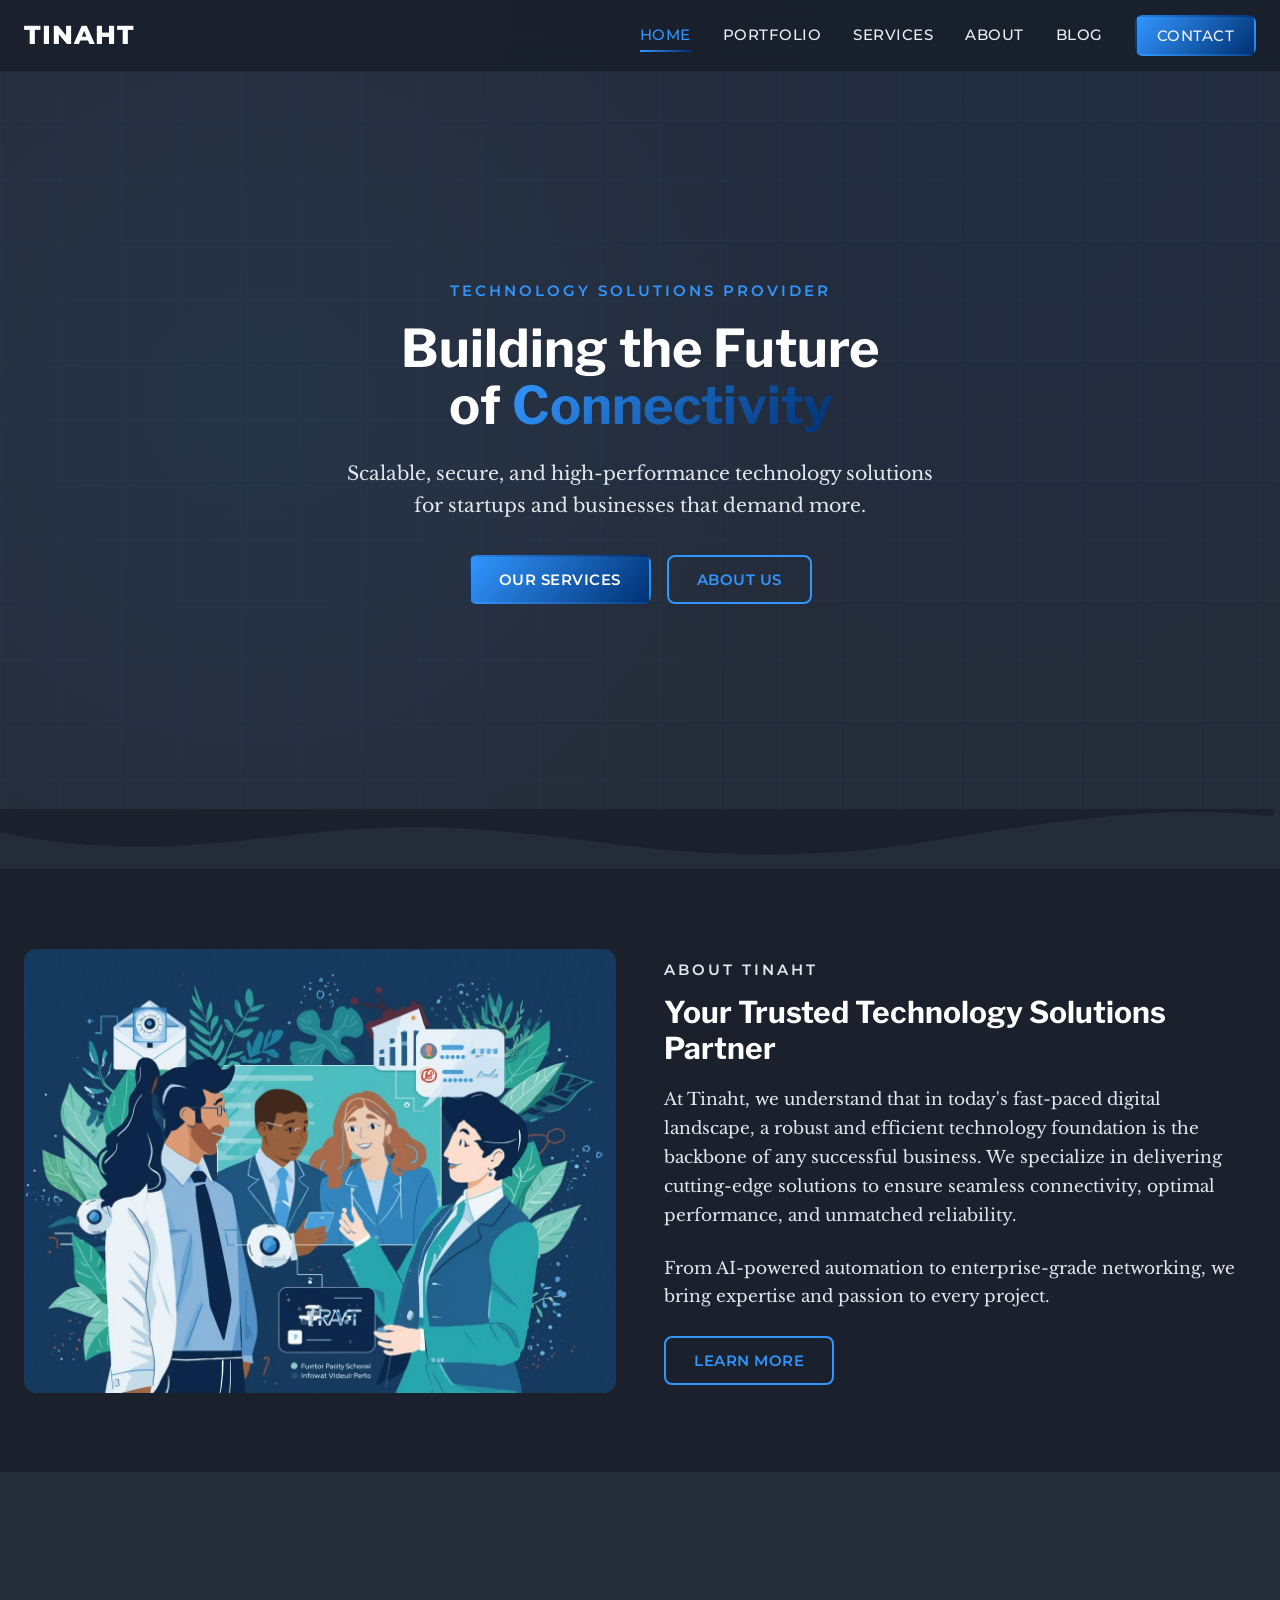
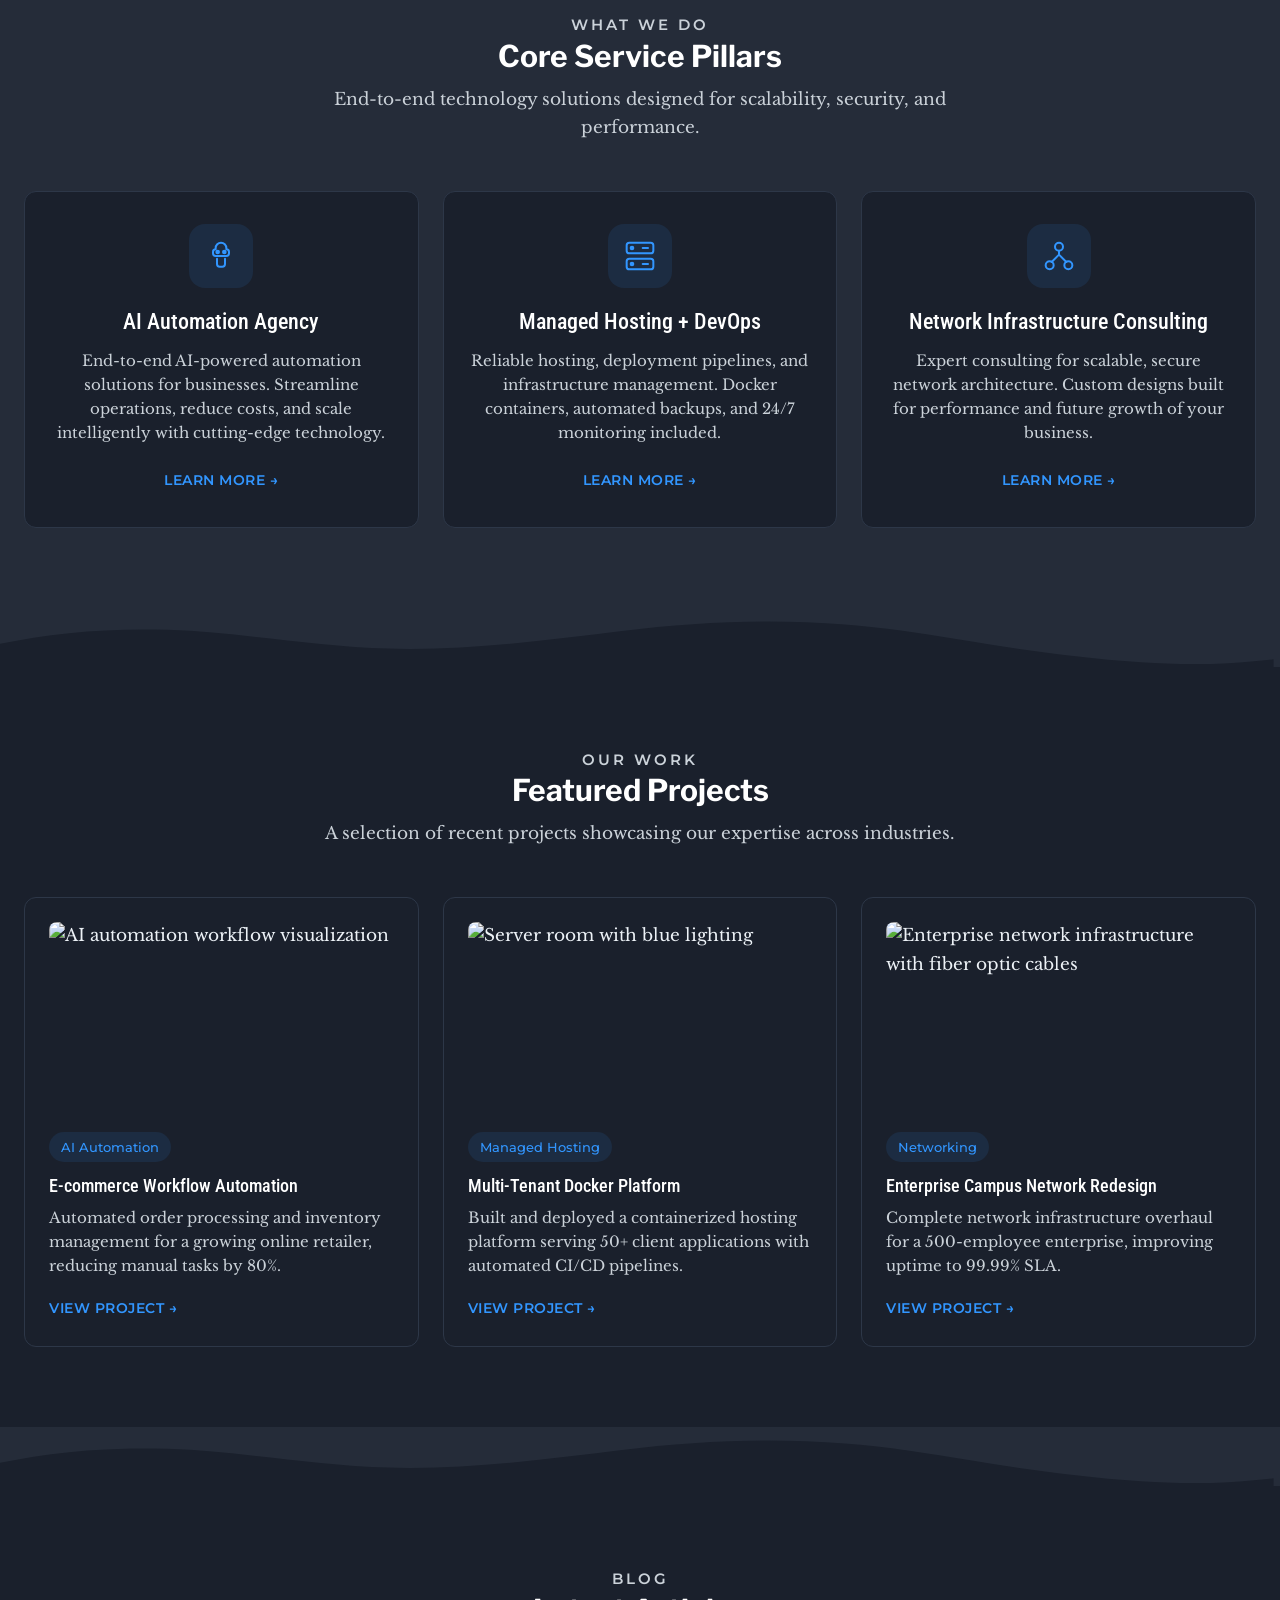
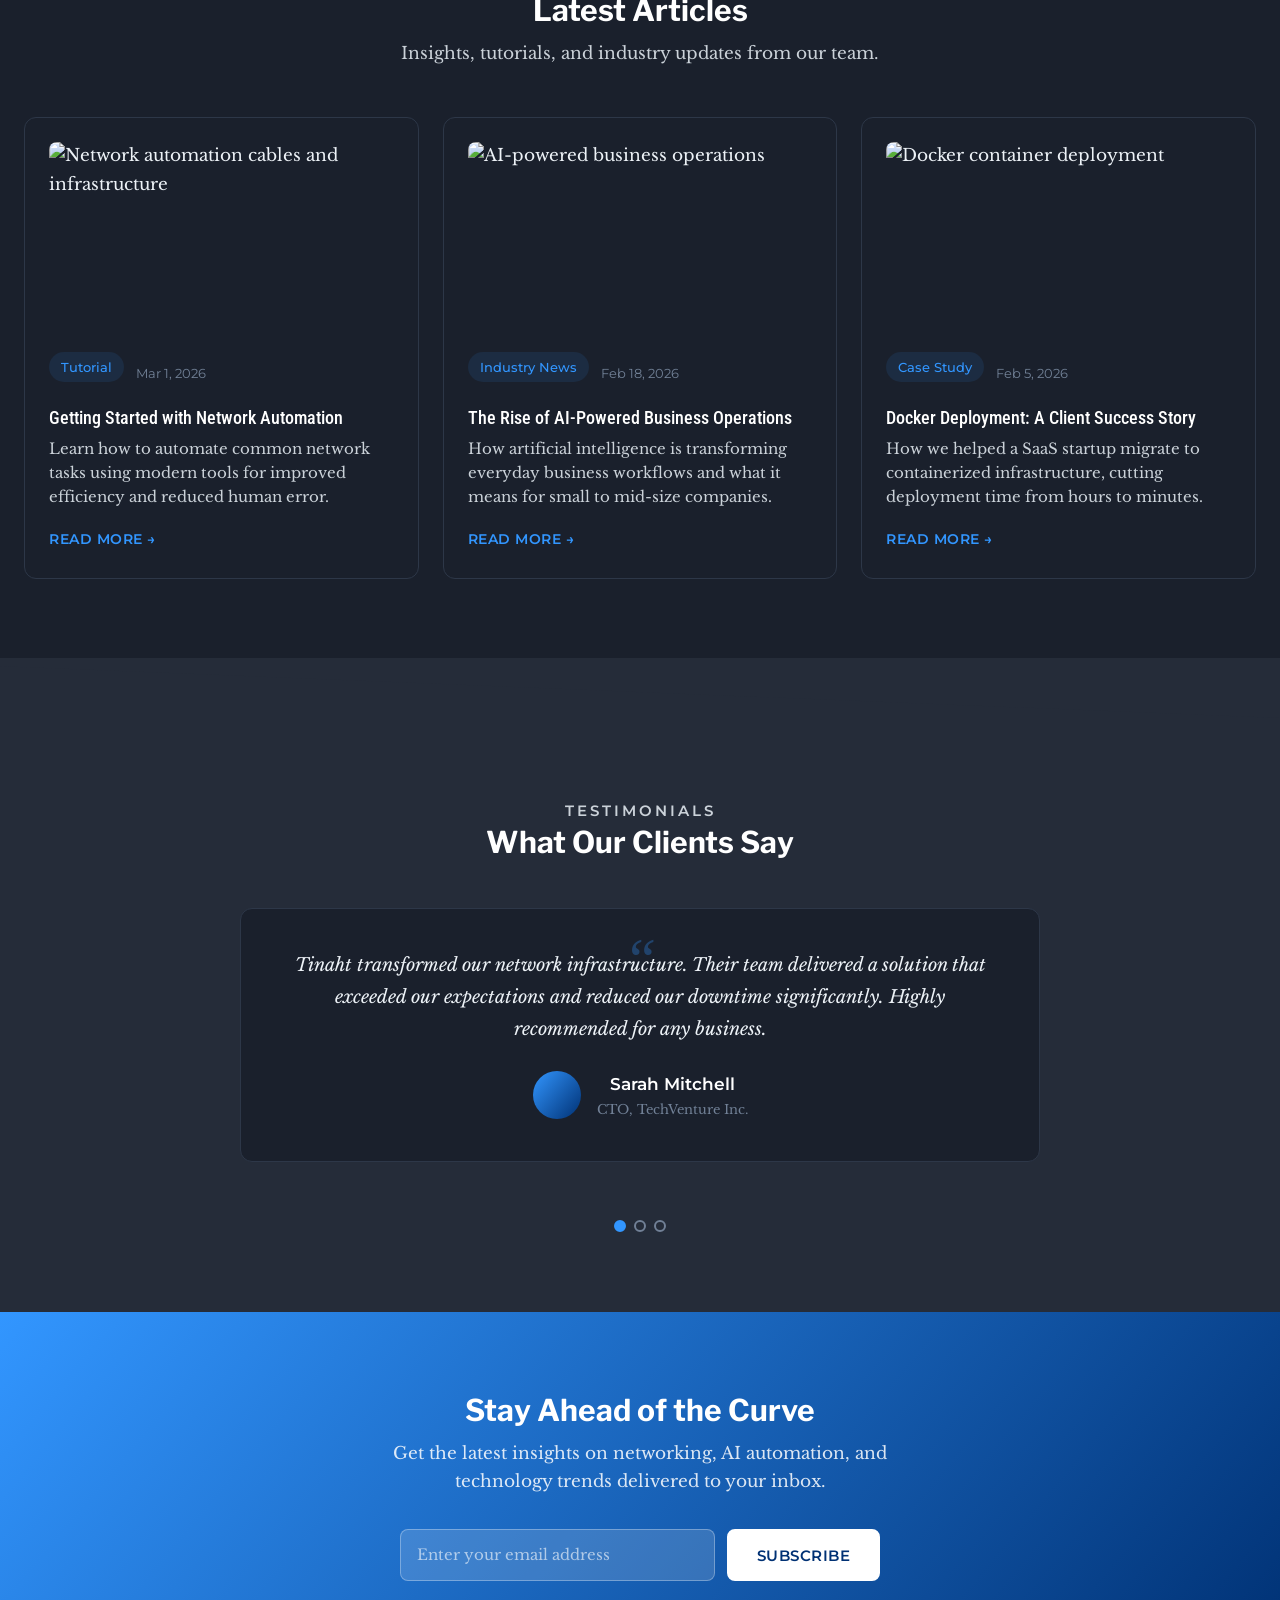
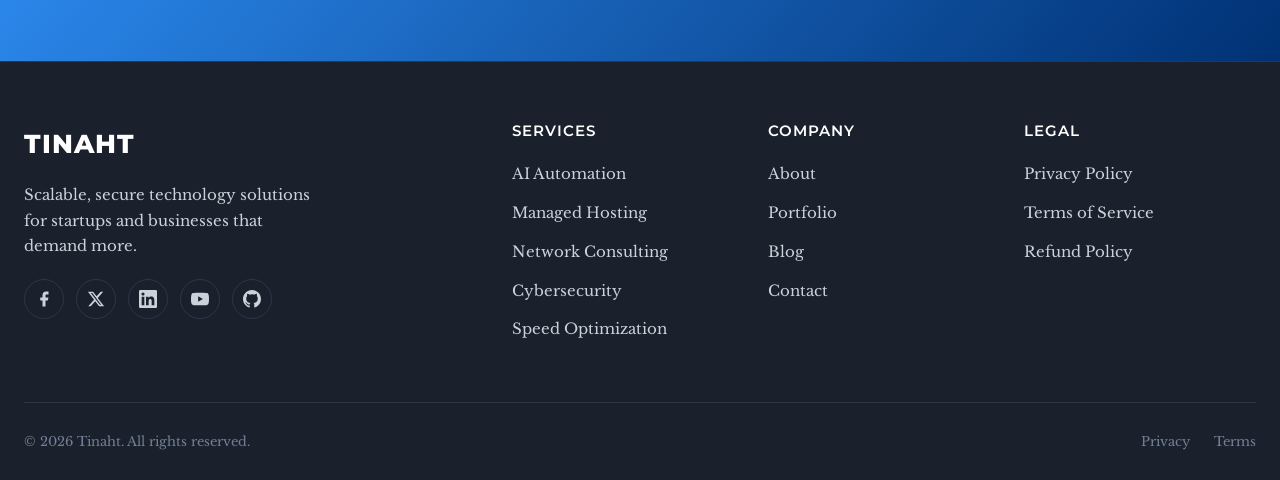
==== commit 008a3520: "Use local image for About section with diverse team illustration Replaced Unsplash URL with locally " ====
--- a/index.html
+++ b/index.html
@@ -122,7 +122,7 @@
       <div class="container">
         <div class="about-intro__grid">
           <div class="about-intro__image" data-animate="fade-right">
-            <img src="https://images.unsplash.com/photo-1504384308090-c894fdcc538d?auto=format&fit=crop&w=800&q=80" alt="Tinaht digital technology solutions" loading="lazy" style="width:100%;height:100%;object-fit:cover;border-radius:var(--card-radius);aspect-ratio:4/3;">
+            <img src="assets/images/about-tech-solutions.jpg" alt="Tinaht diverse team collaborating on technology solutions" loading="lazy" style="width:100%;height:100%;object-fit:cover;border-radius:var(--card-radius);aspect-ratio:4/3;">
           </div>
           <div class="about-intro__content" data-animate="fade-left">
             <p class="section-eyebrow">About Tinaht</p>
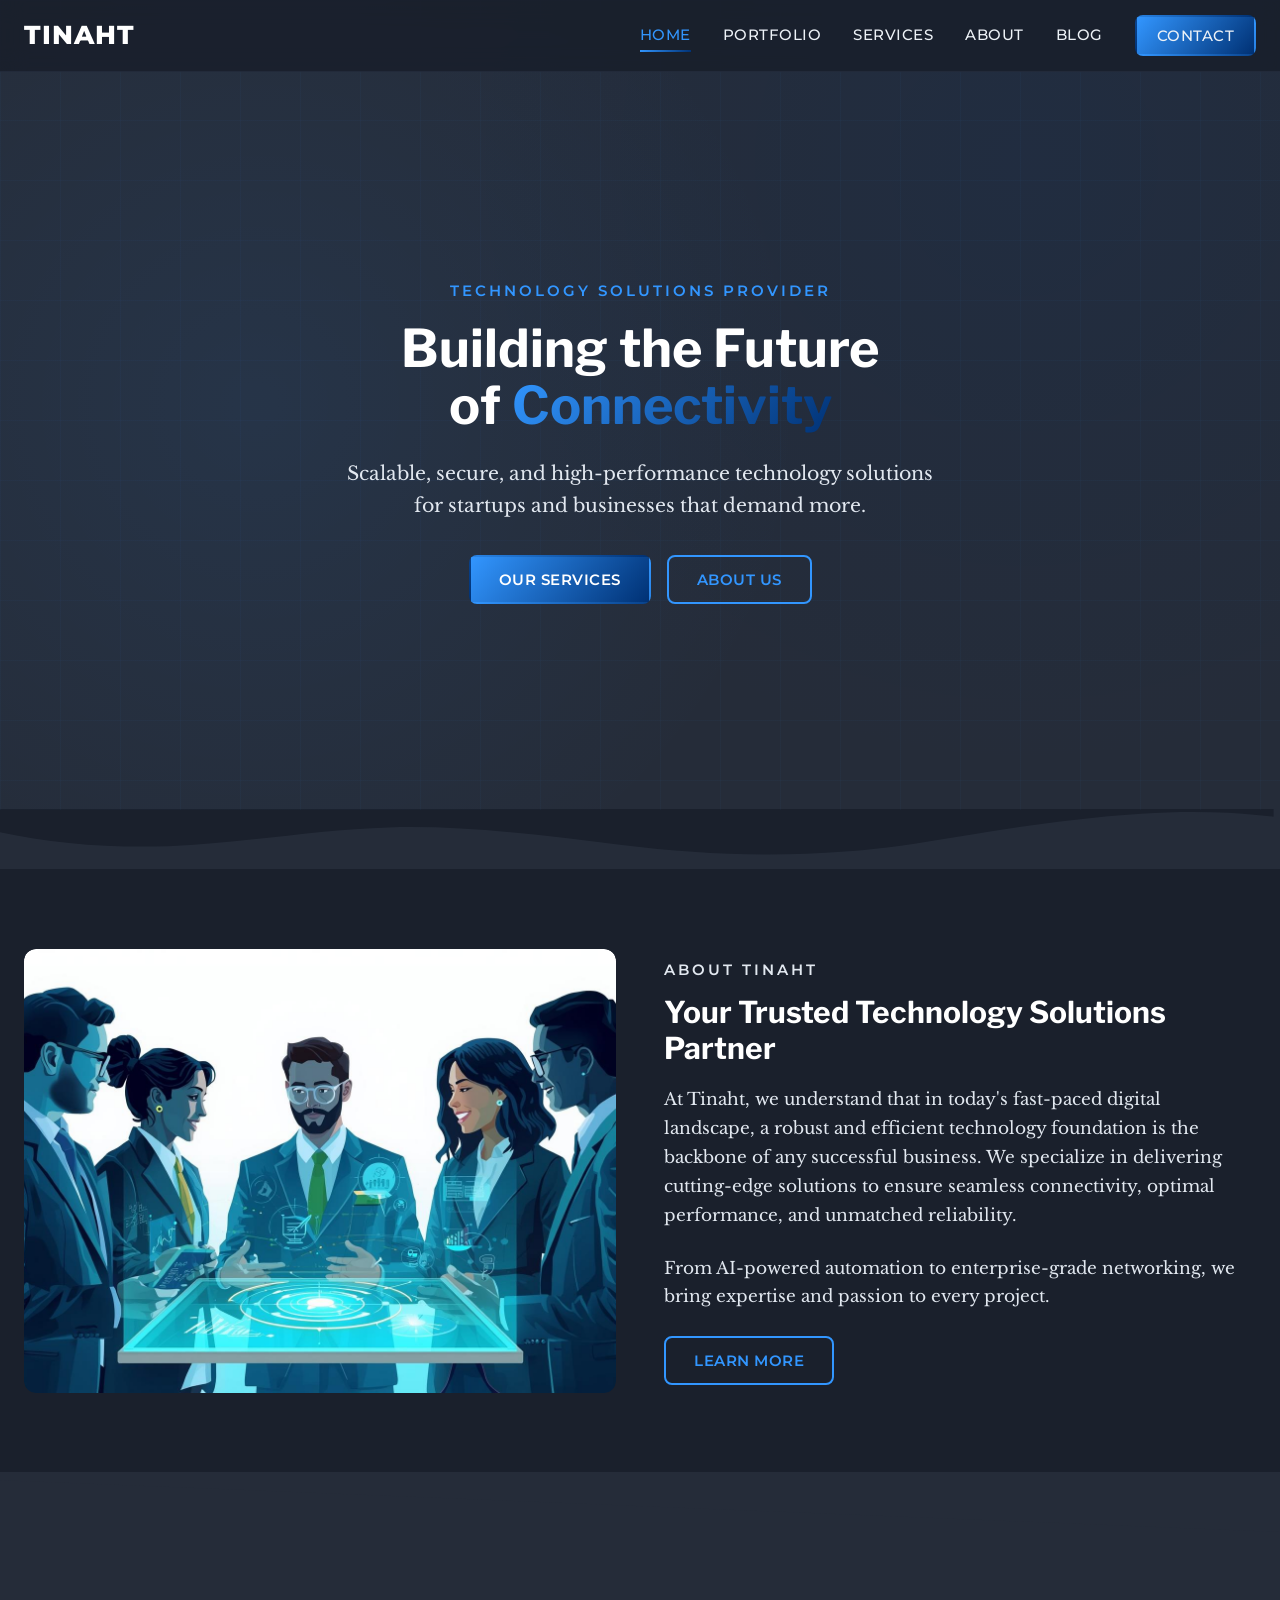
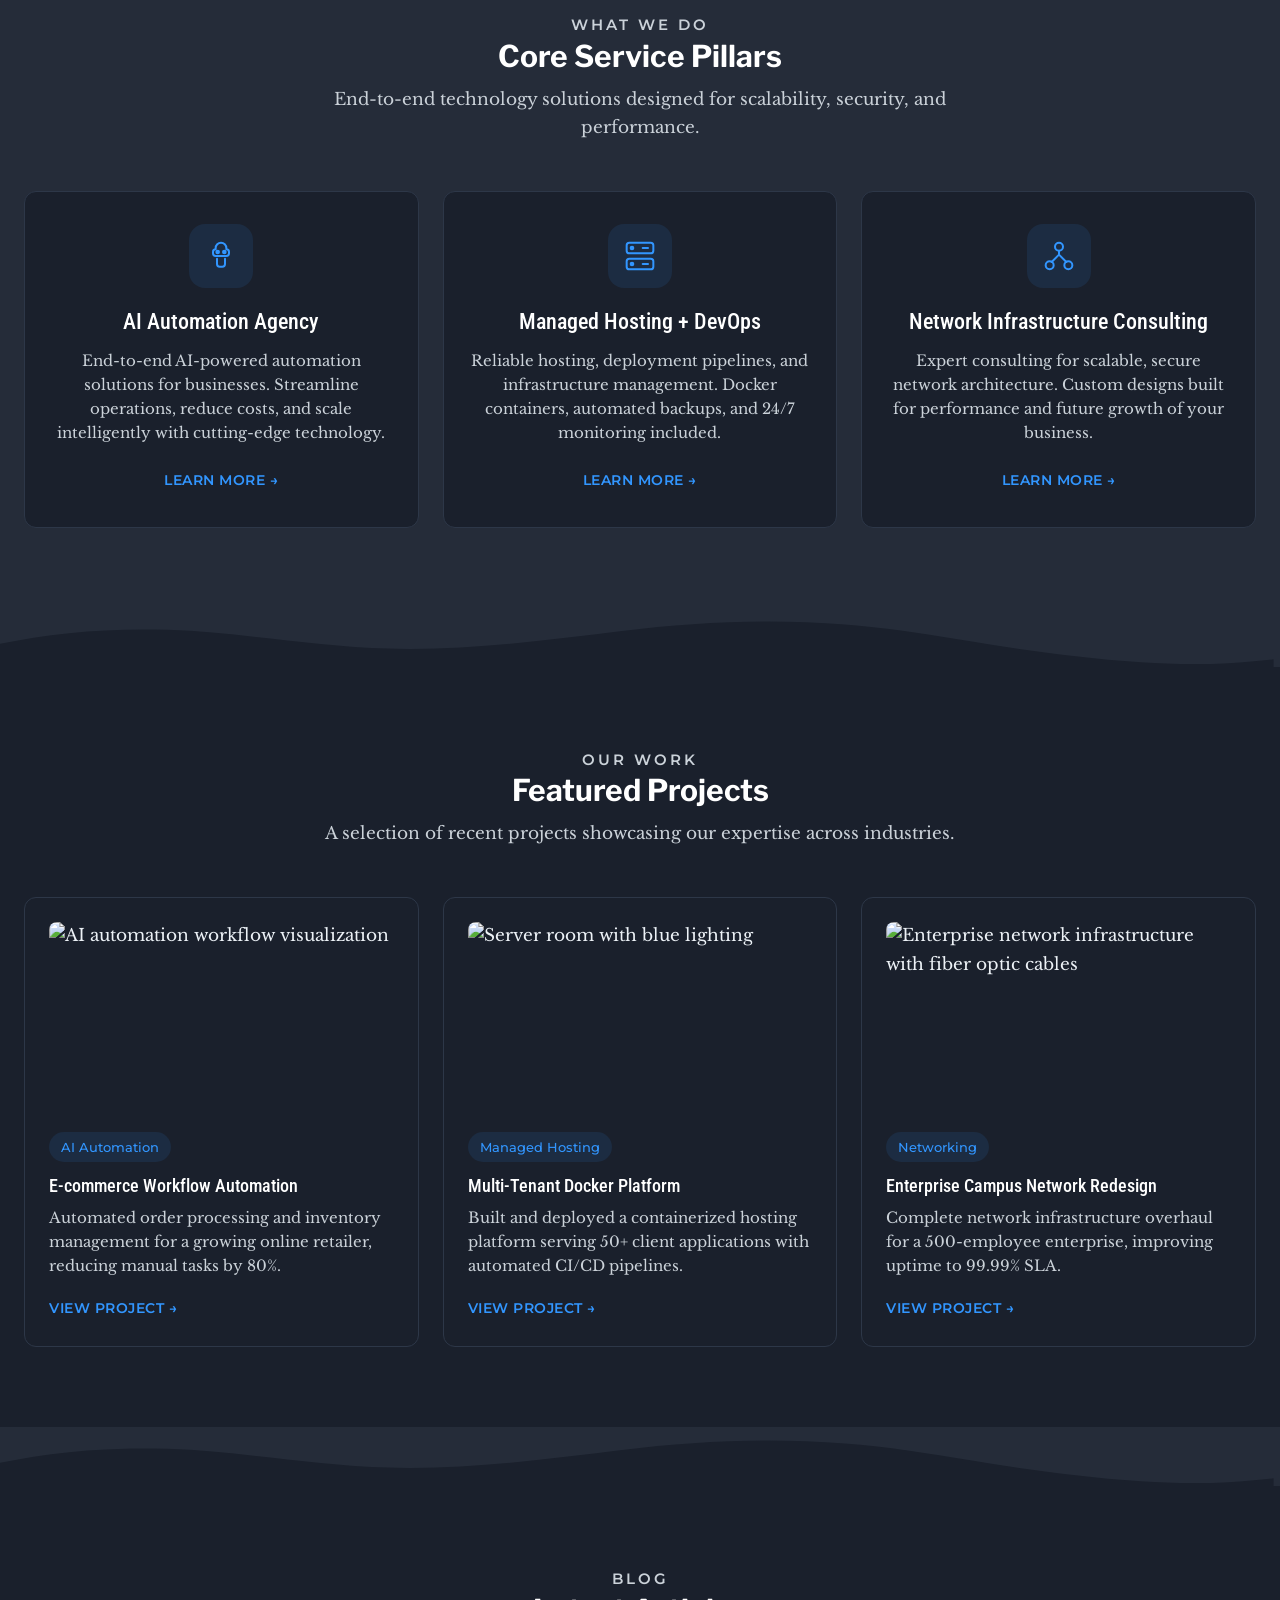
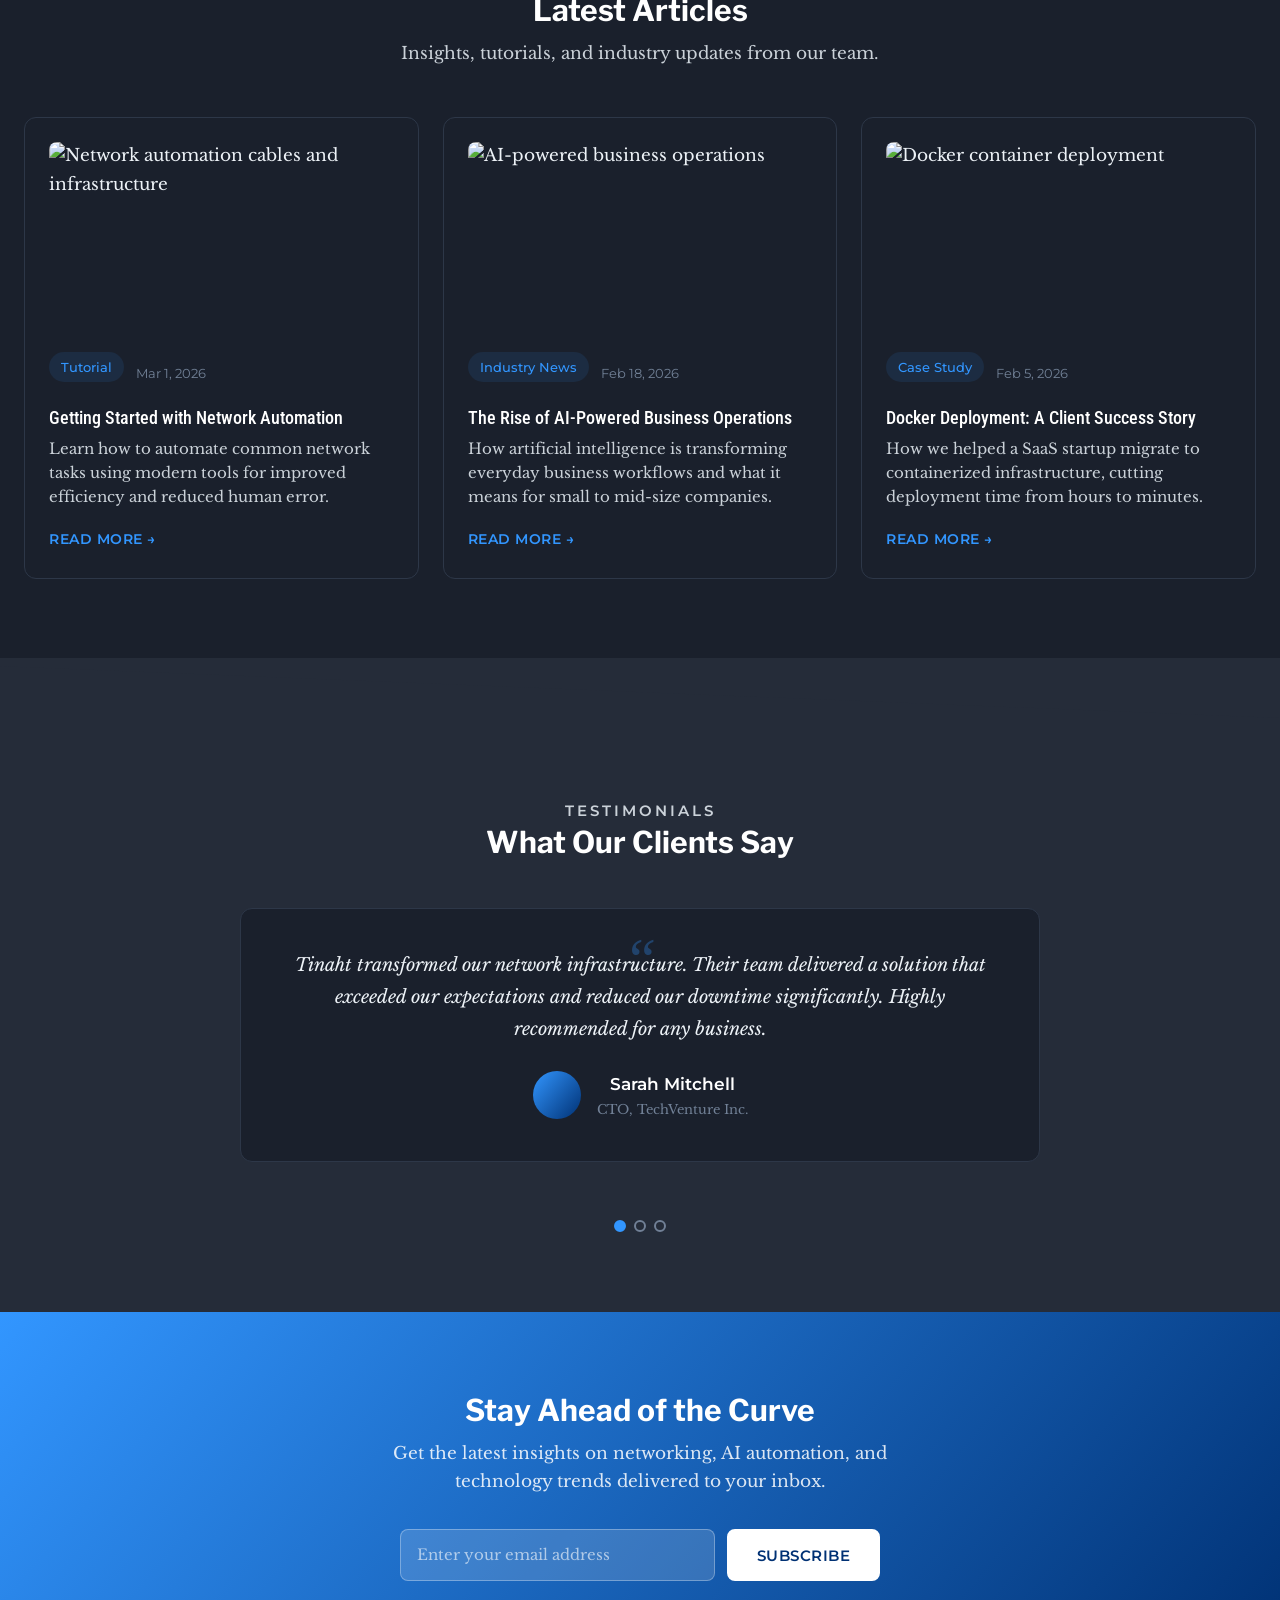
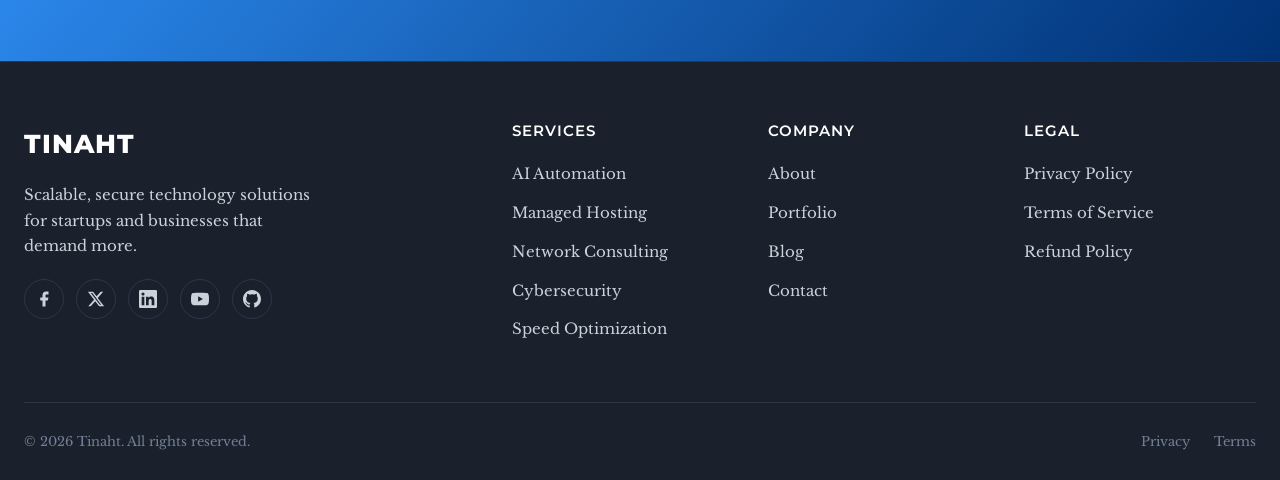
==== commit 6ccbddfc: "Swap About section image to tech solutions team illustration Uses the holographic table team illustr" ====
--- a/index.html
+++ b/index.html
@@ -122,7 +122,7 @@
       <div class="container">
         <div class="about-intro__grid">
           <div class="about-intro__image" data-animate="fade-right">
-            <img src="assets/images/about-tech-solutions.jpg" alt="Tinaht diverse team collaborating on technology solutions" loading="lazy" style="width:100%;height:100%;object-fit:cover;border-radius:var(--card-radius);aspect-ratio:4/3;">
+            <img src="assets/images/tech-solutions-team.jpg" alt="Tinaht diverse team collaborating around holographic technology interface" loading="lazy" style="width:100%;height:100%;object-fit:cover;border-radius:var(--card-radius);aspect-ratio:4/3;">
           </div>
           <div class="about-intro__content" data-animate="fade-left">
             <p class="section-eyebrow">About Tinaht</p>
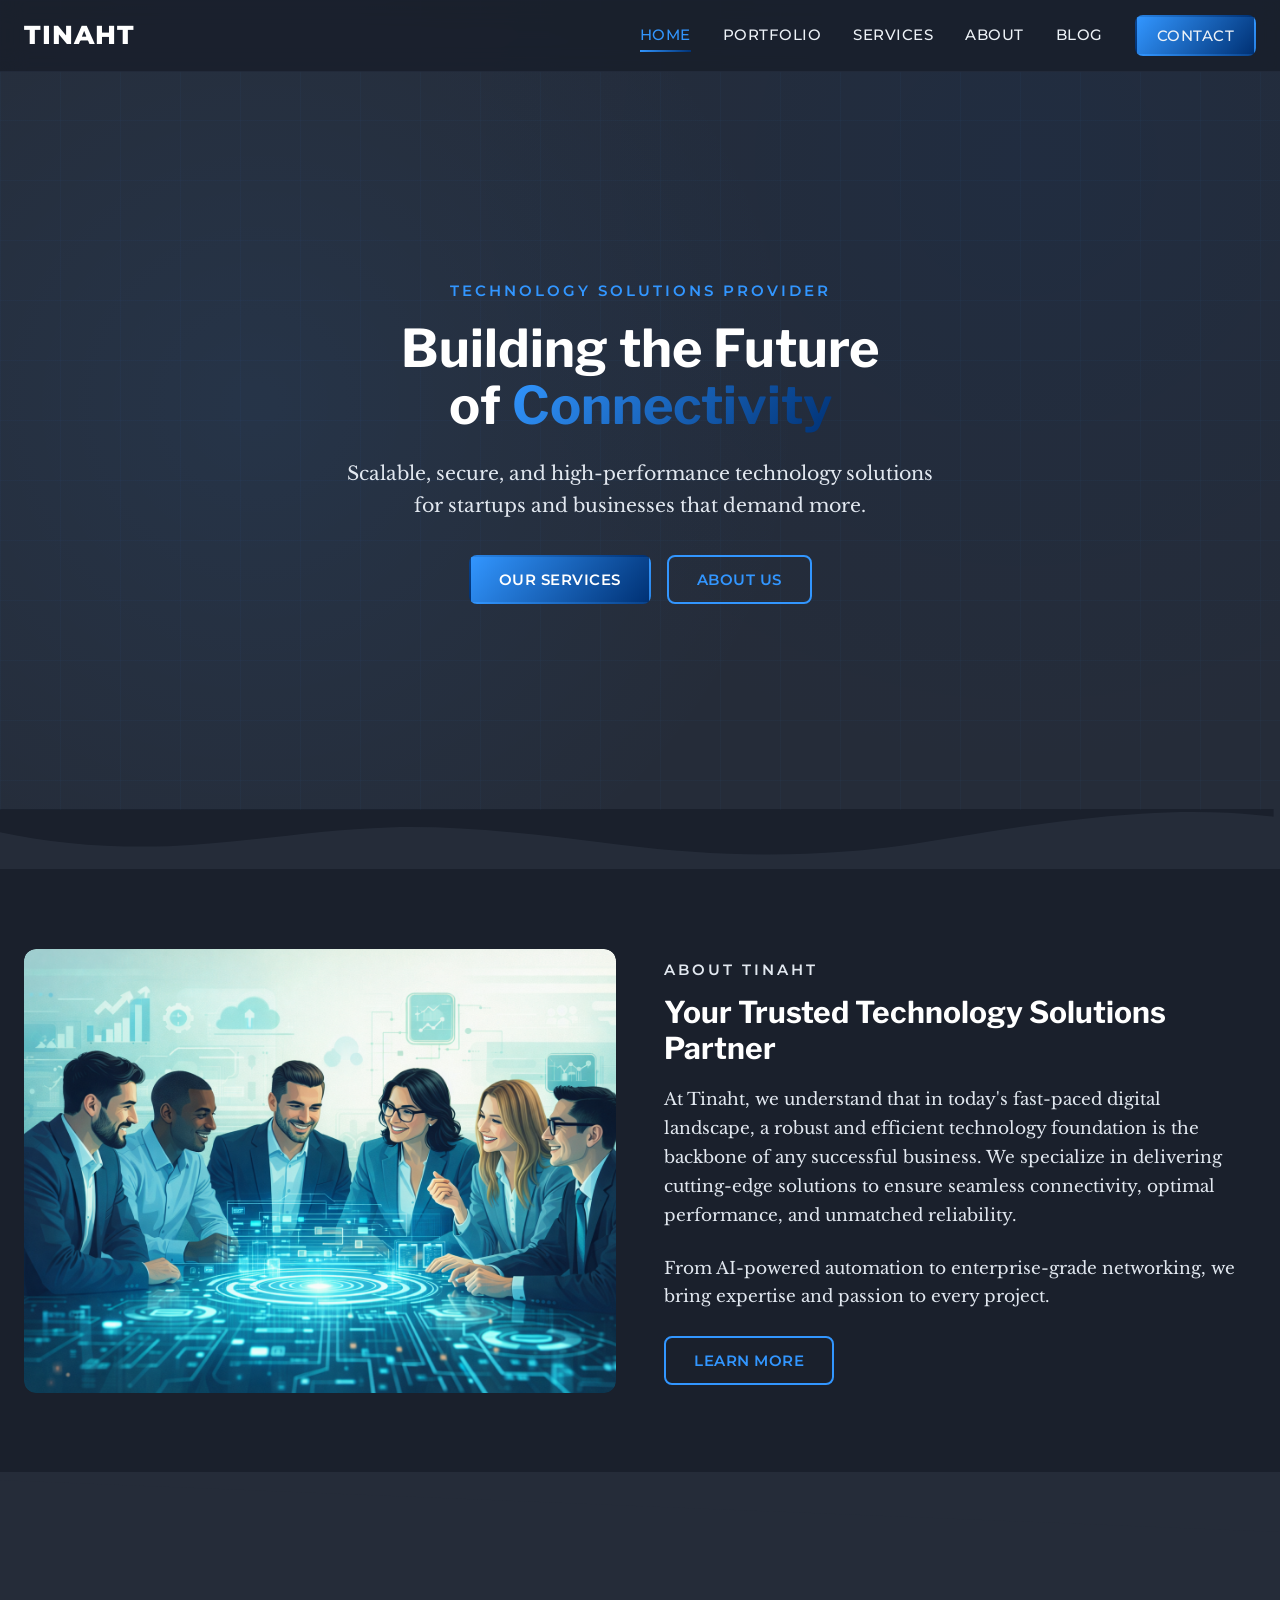
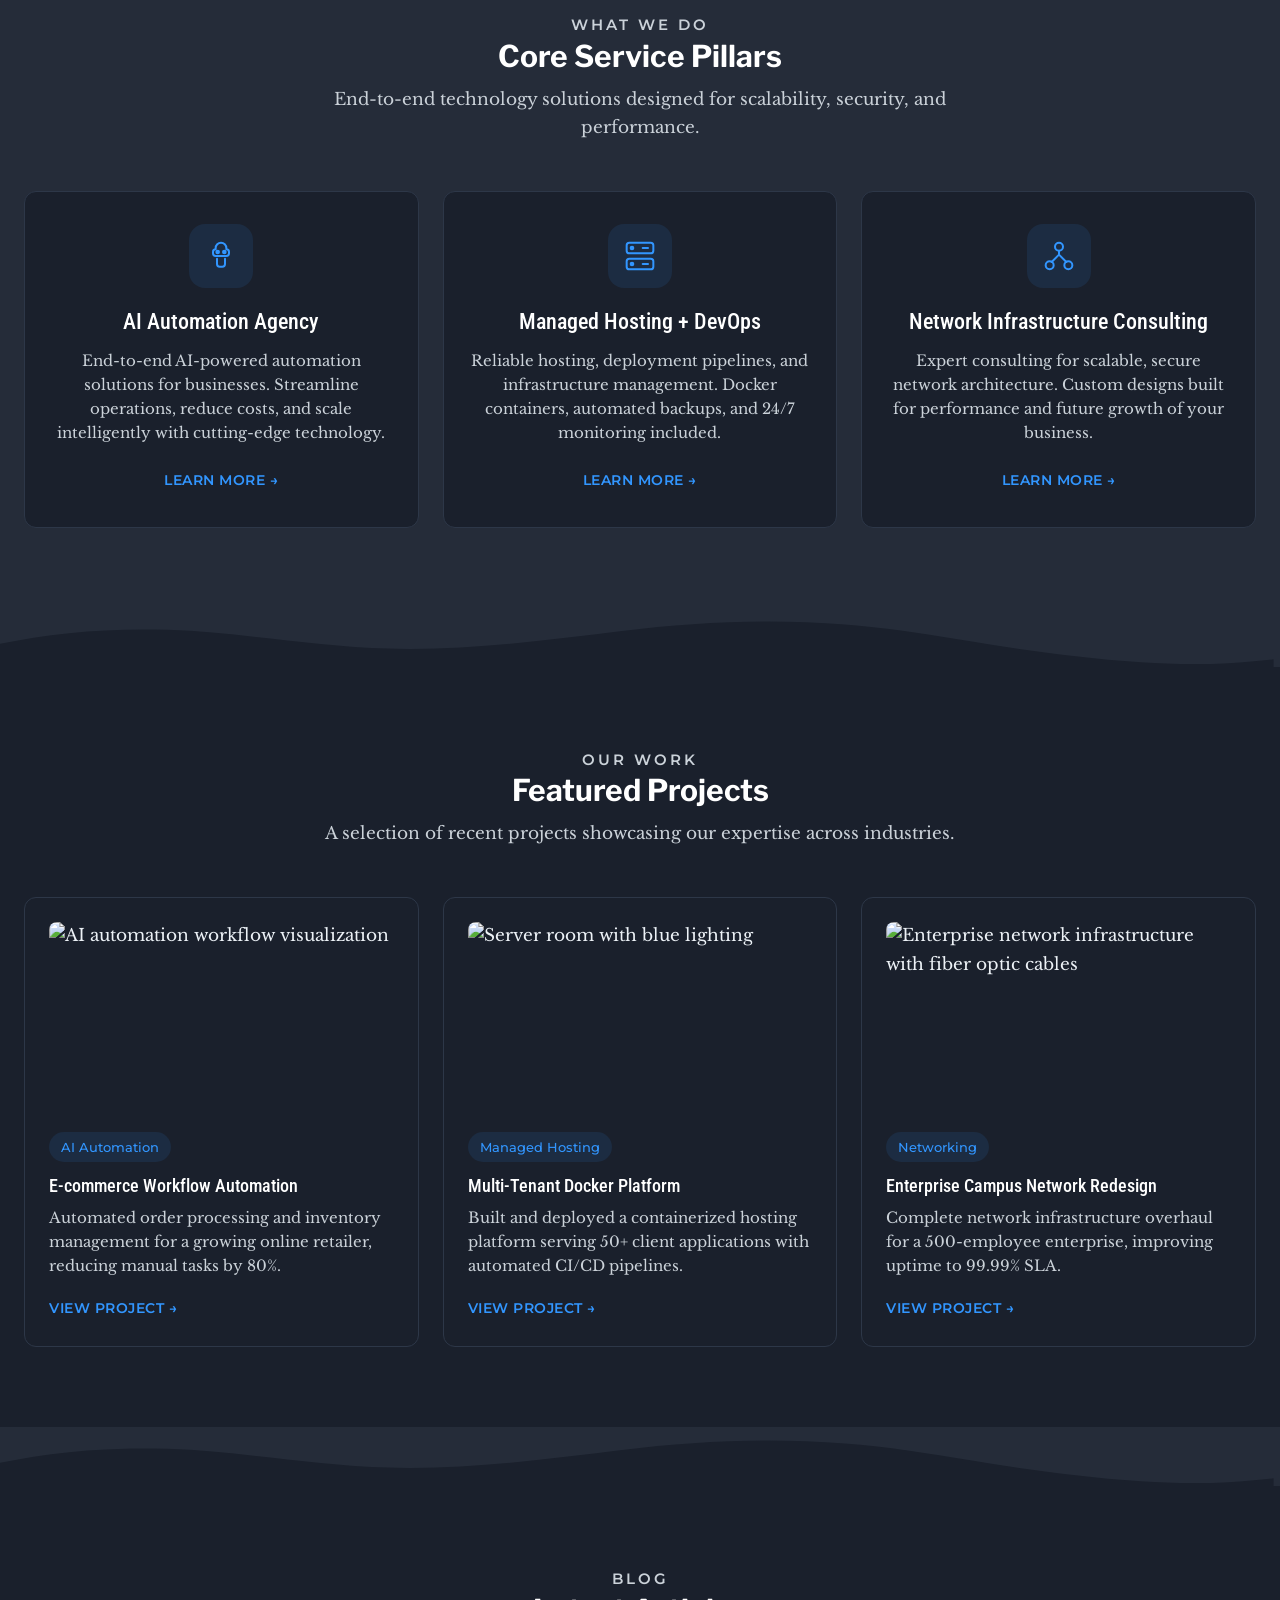
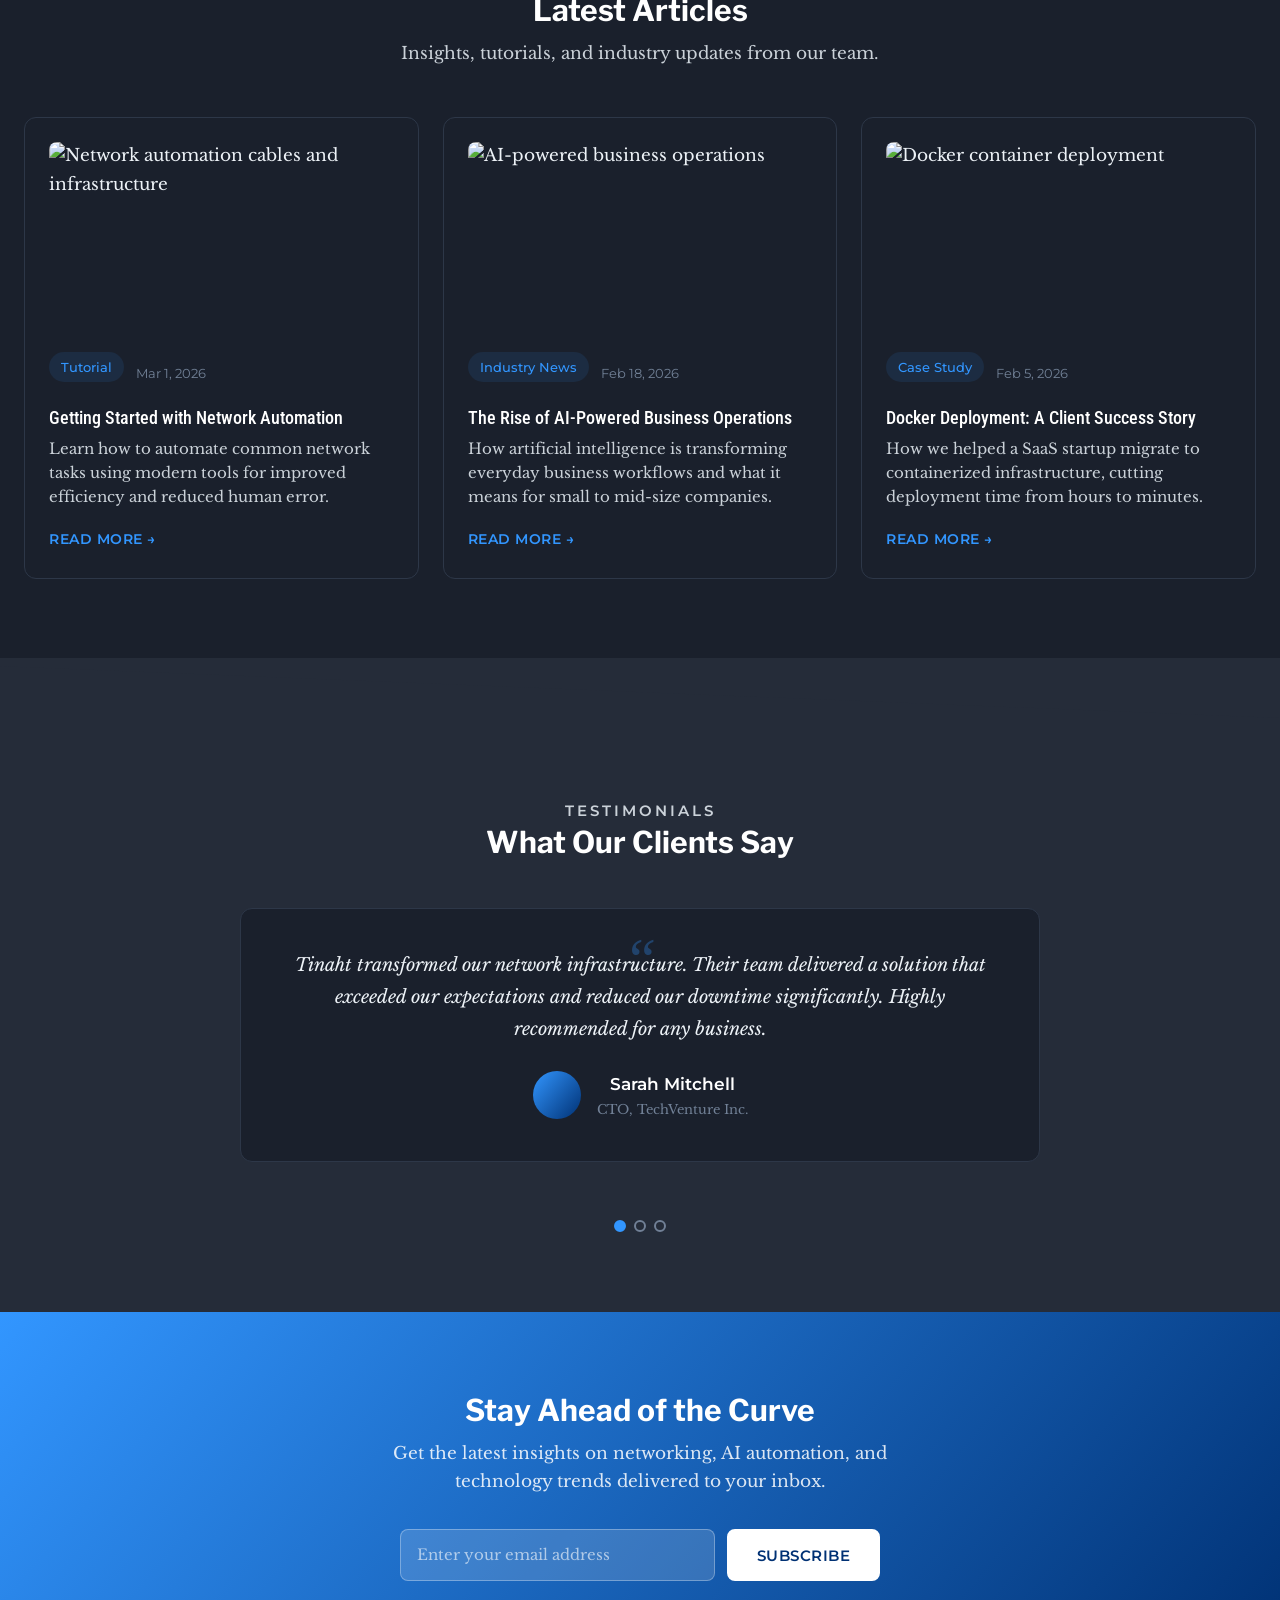
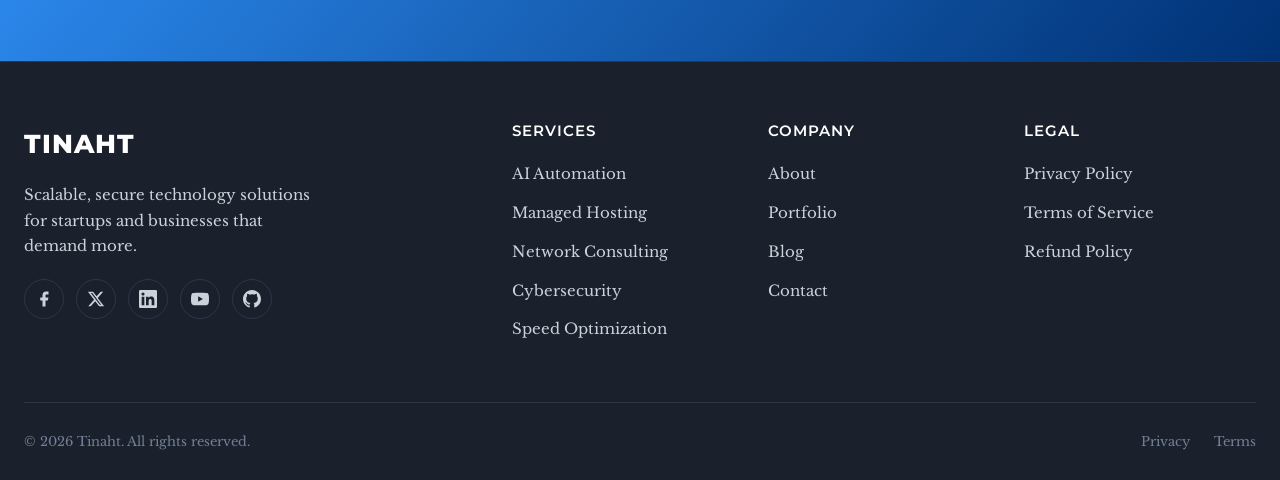
==== commit b8af6404: "Fix homepage About section to use tech-solution.png Co-Authored-By: Claude Opus 4.6 <noreply@anthrop" ====
--- a/index.html
+++ b/index.html
@@ -122,7 +122,7 @@
       <div class="container">
         <div class="about-intro__grid">
           <div class="about-intro__image" data-animate="fade-right">
-            <img src="assets/images/tech-solutions-team.jpg" alt="Tinaht diverse team collaborating around holographic technology interface" loading="lazy" style="width:100%;height:100%;object-fit:cover;border-radius:var(--card-radius);aspect-ratio:4/3;">
+            <img src="assets/images/tech-solution.png" alt="Tinaht diverse team collaborating around holographic technology interface" loading="lazy" style="width:100%;height:100%;object-fit:cover;border-radius:var(--card-radius);aspect-ratio:4/3;">
           </div>
           <div class="about-intro__content" data-animate="fade-left">
             <p class="section-eyebrow">About Tinaht</p>
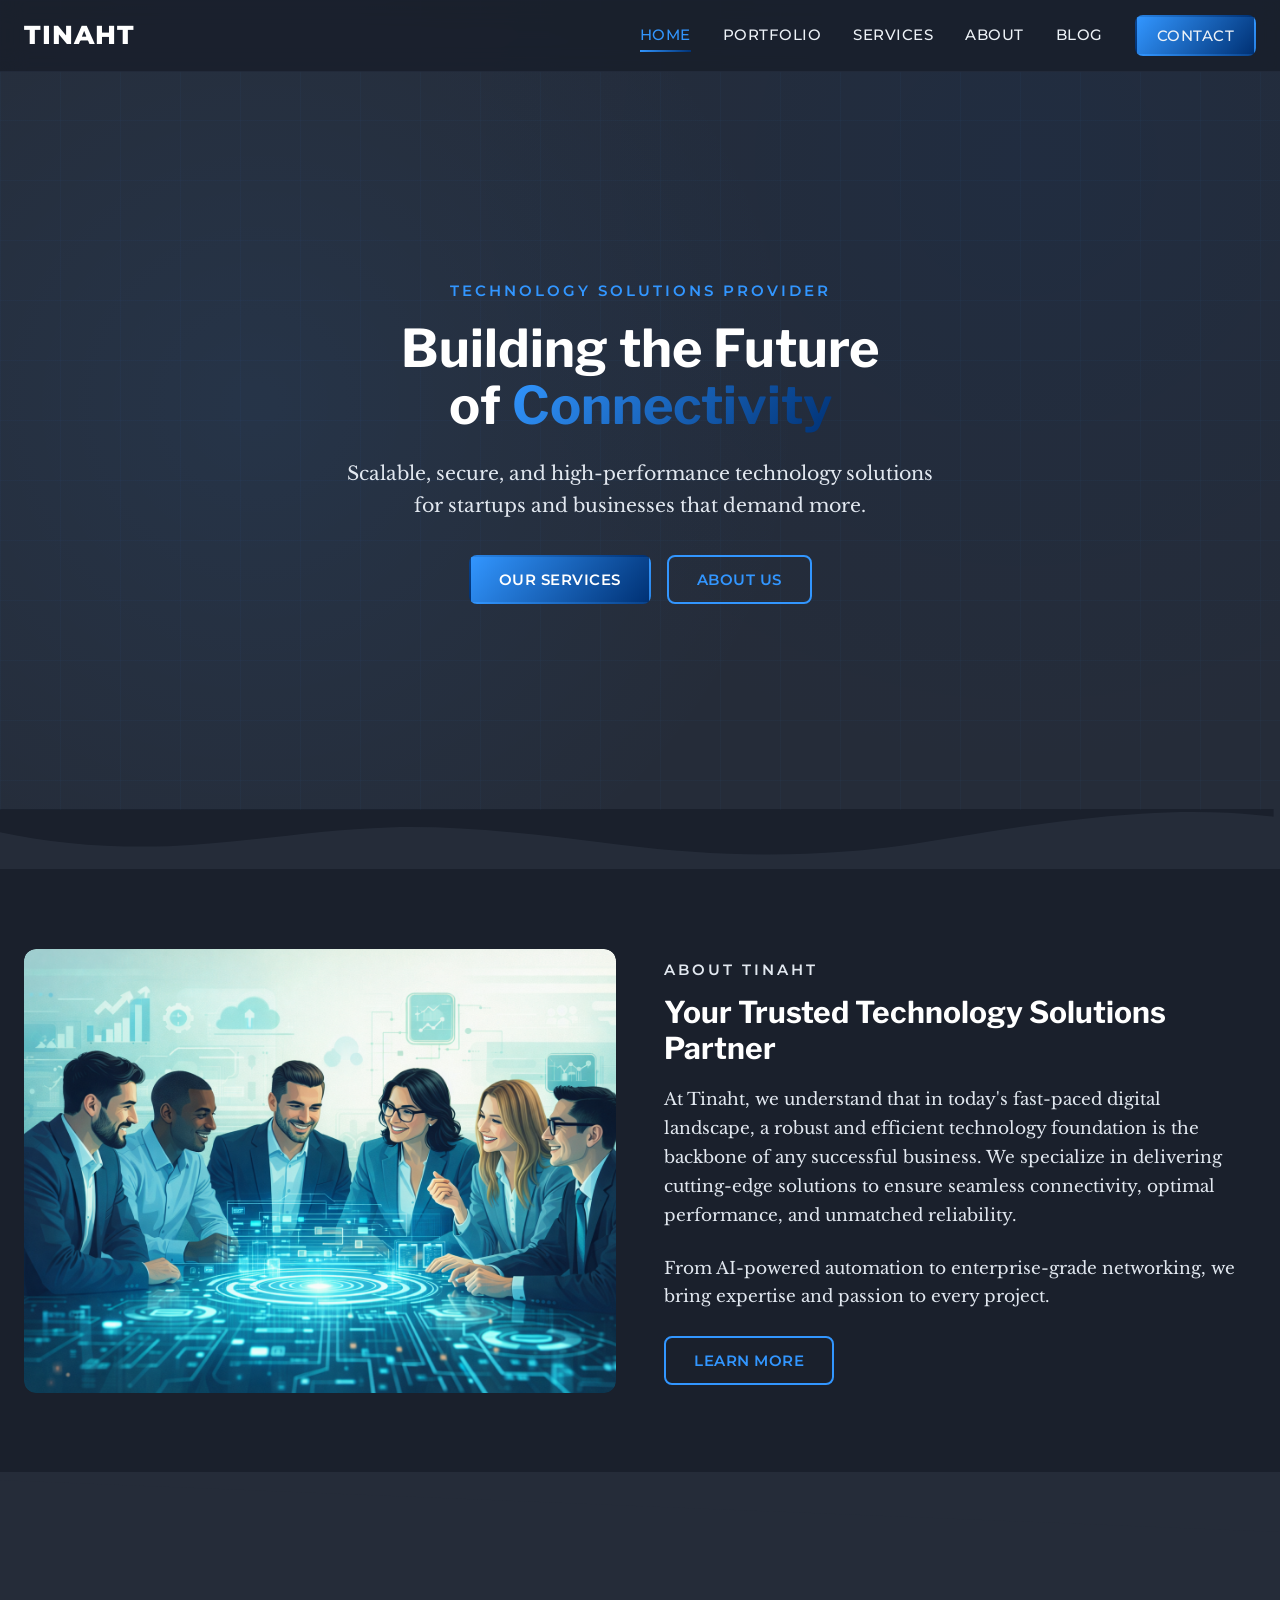
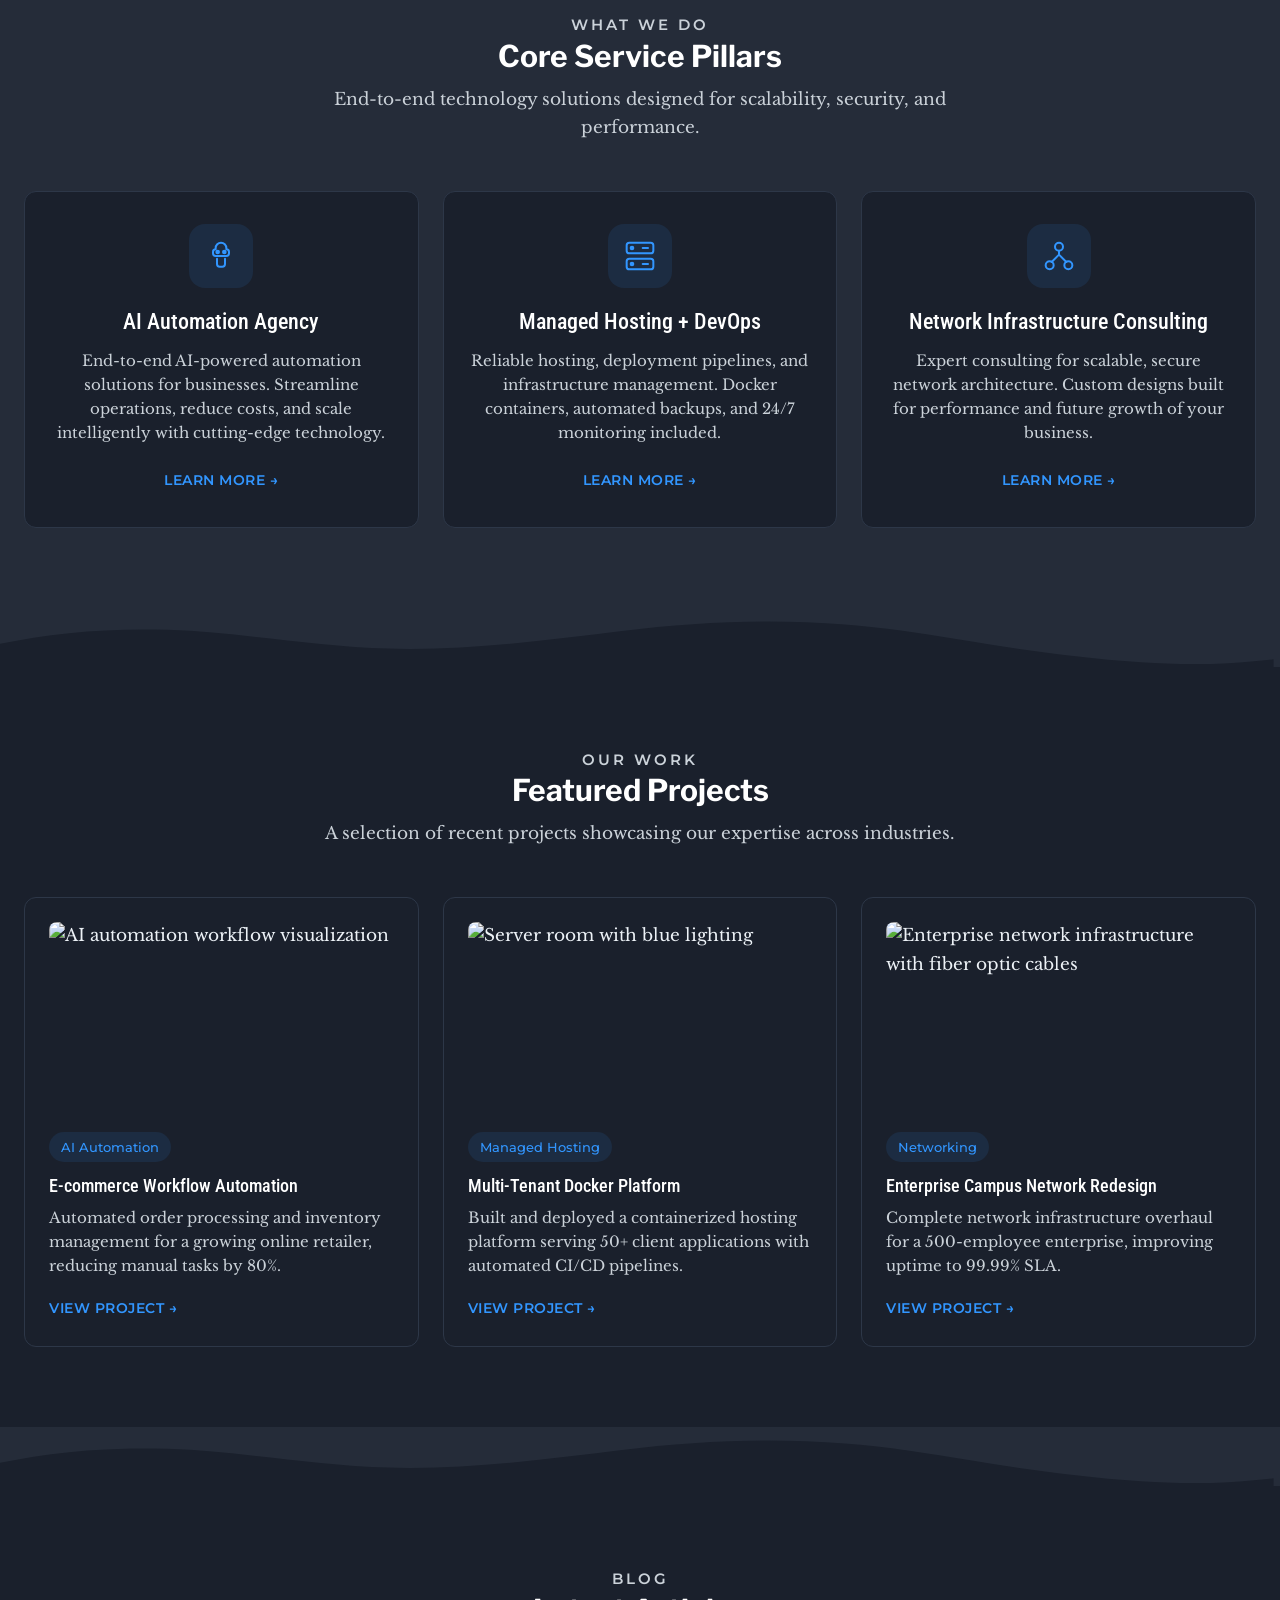
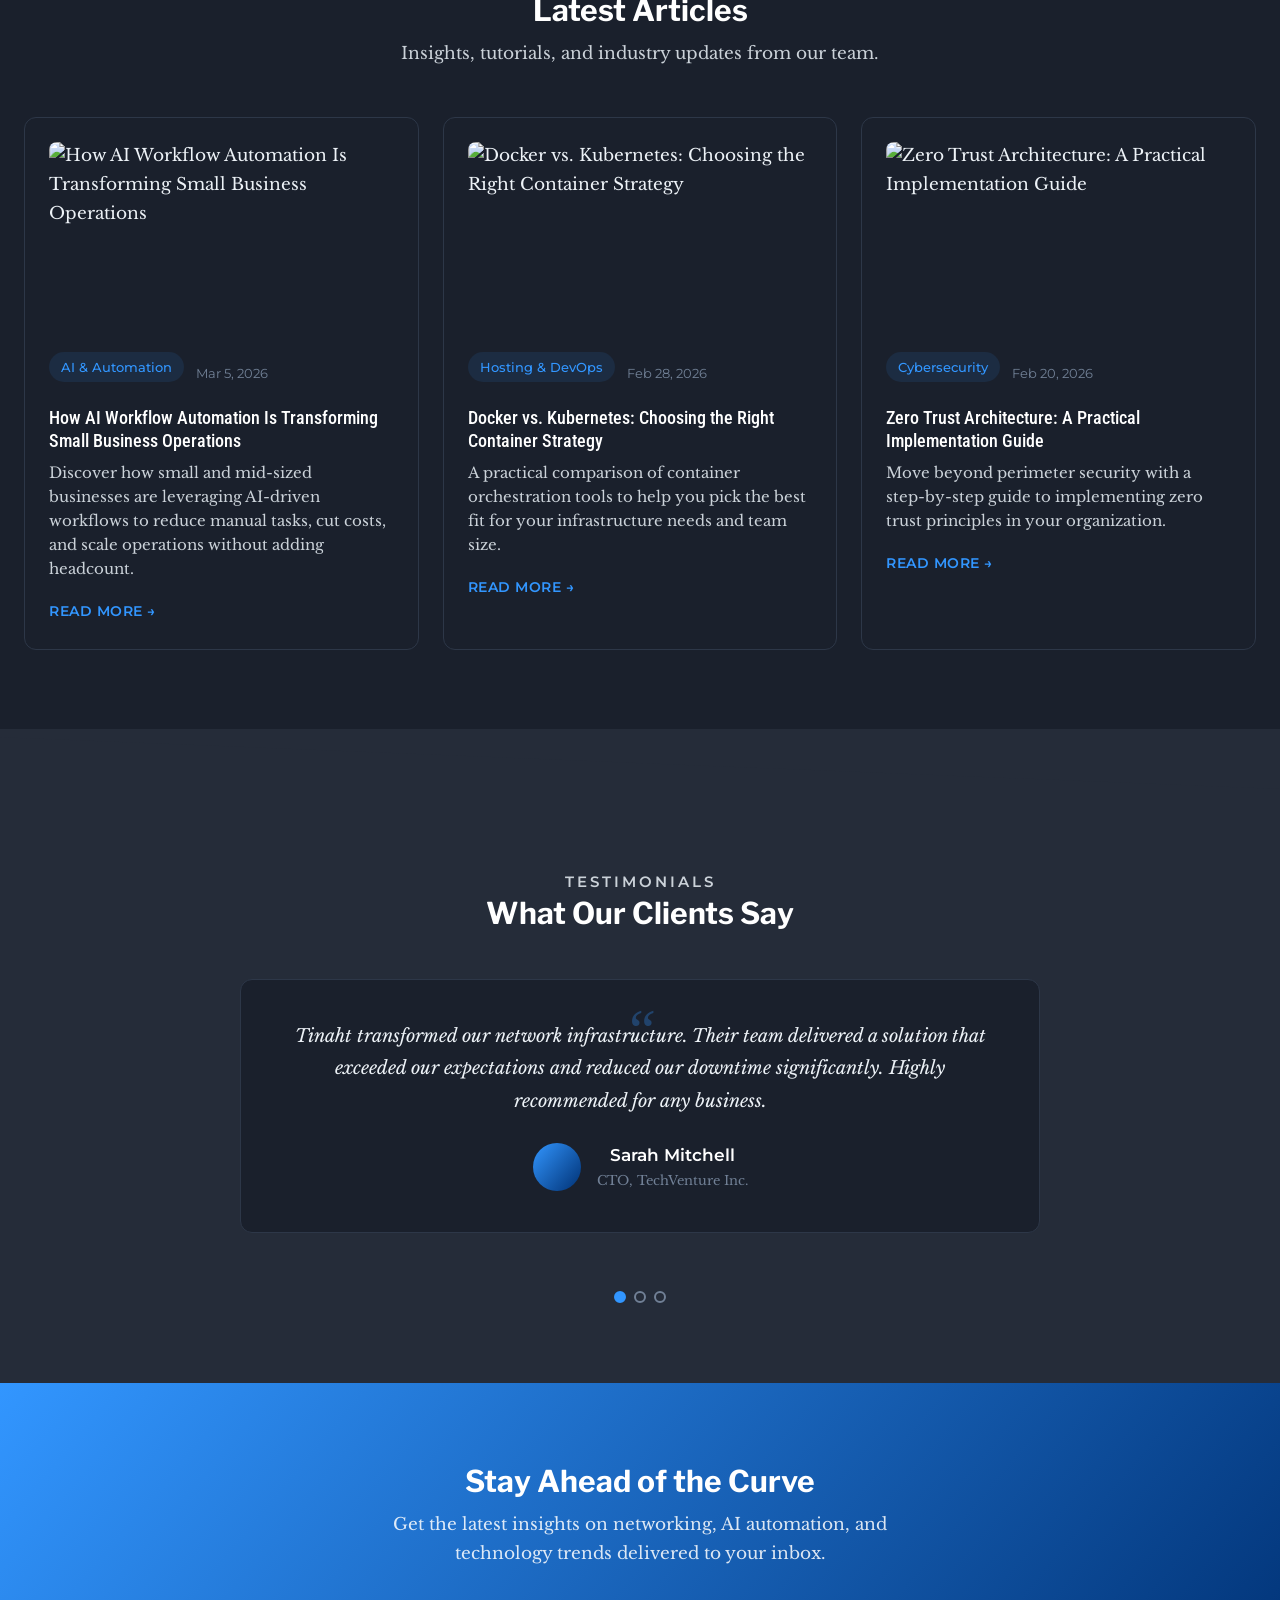
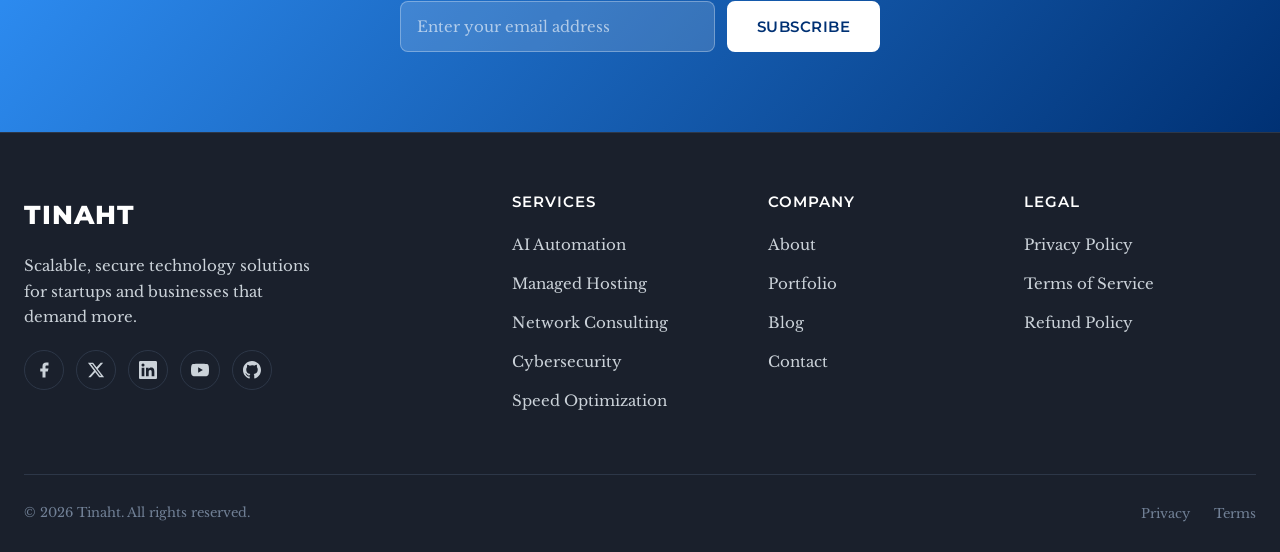
==== commit 1b12e9e9: "Switch from localStorage to JSON file for public pages with GitHub API publish Public pages now fetc" ====
--- a/index.html
+++ b/index.html
@@ -488,6 +488,8 @@
   </footer>
 
   <!-- JavaScript -->
-  <script src="js/main.js"></script>
+  <script src="js/data-manager.js?v=3"></script>
+  <script src="js/home-render.js?v=3"></script>
+  <script src="js/main.js?v=3"></script>
 </body>
 </html>
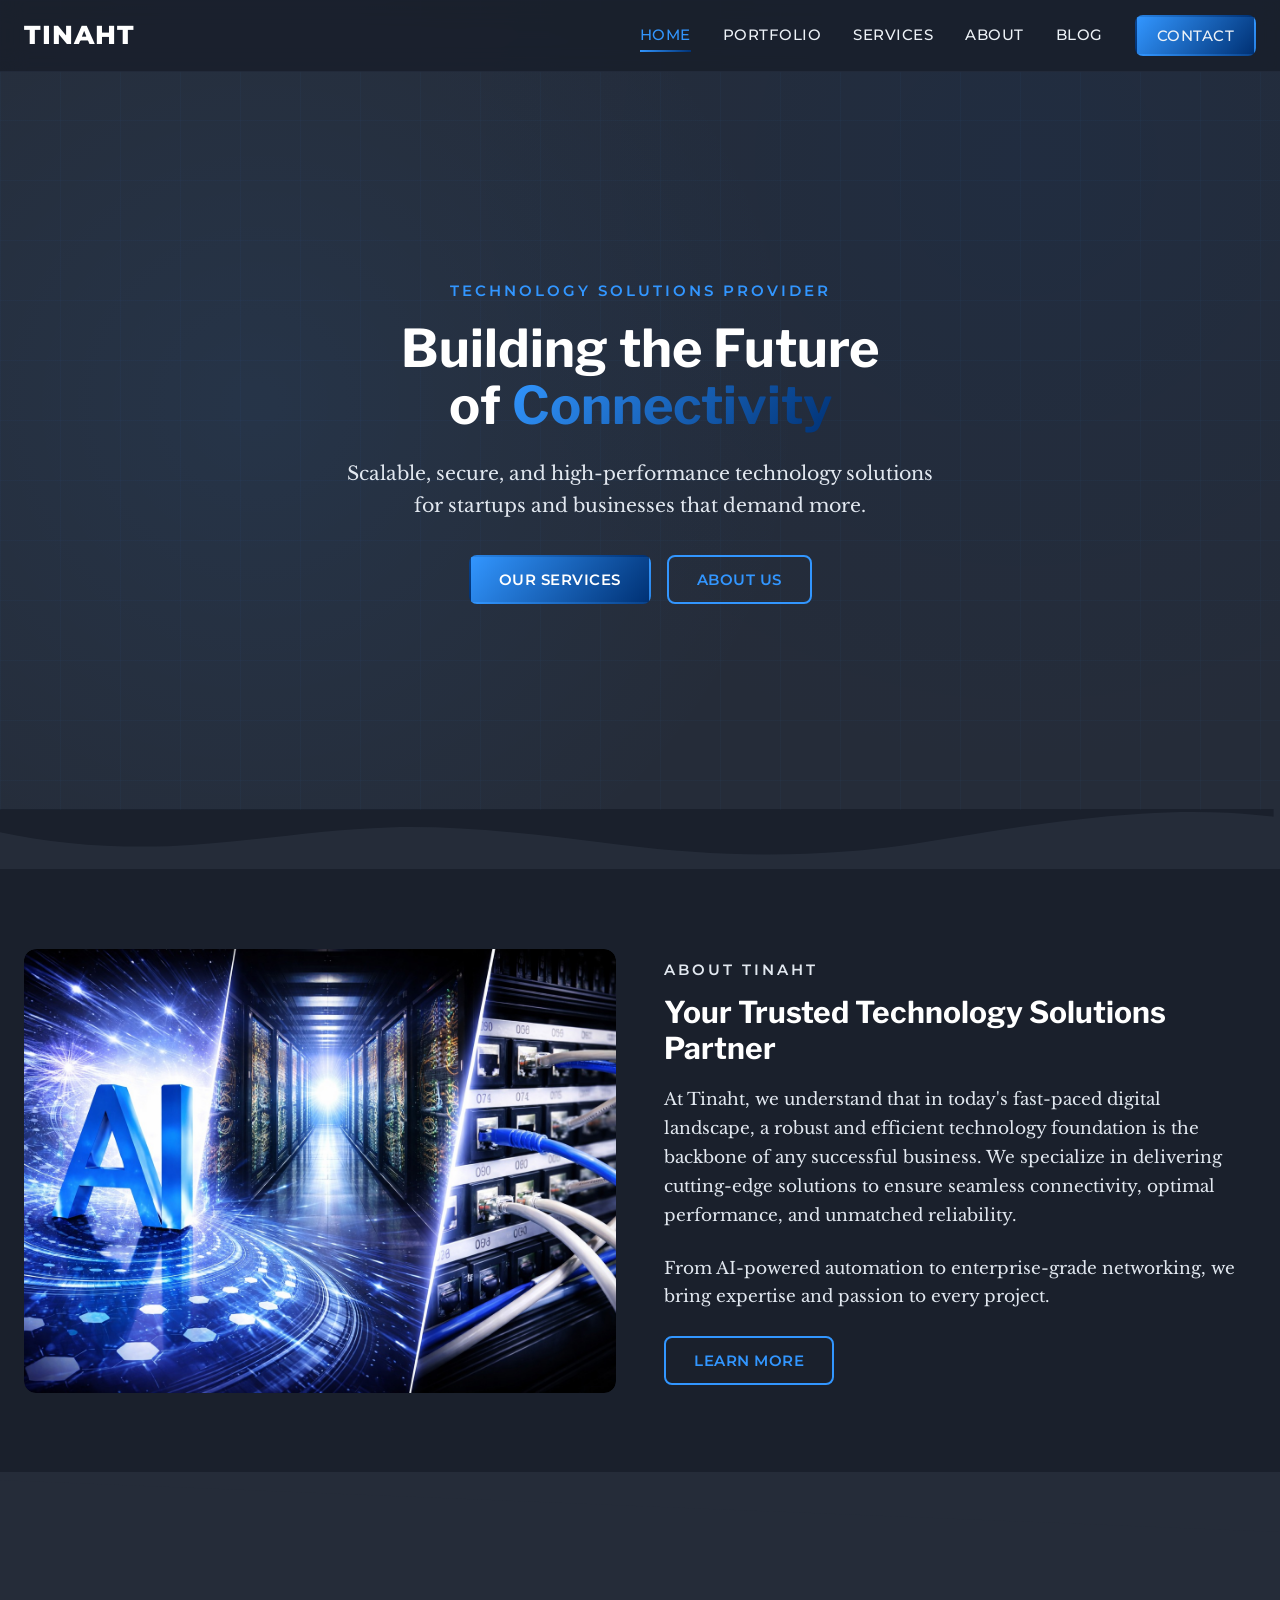
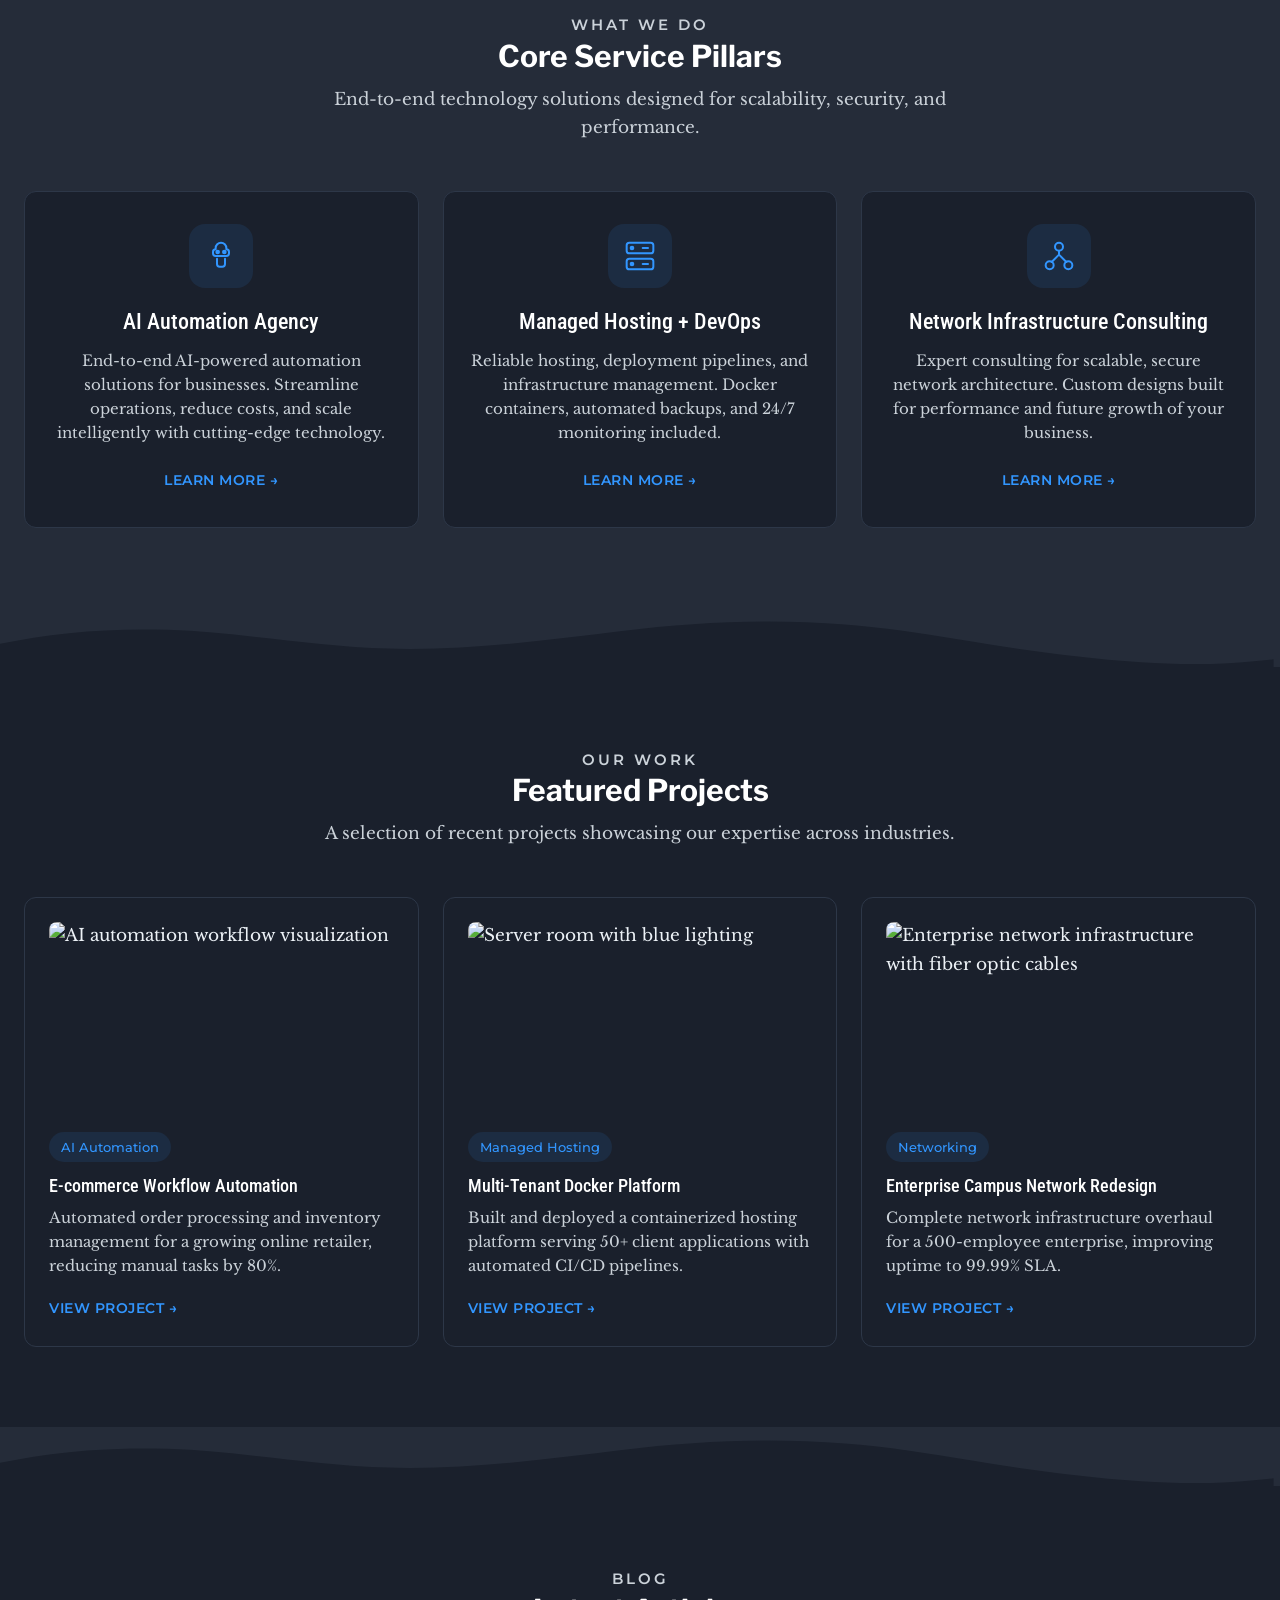
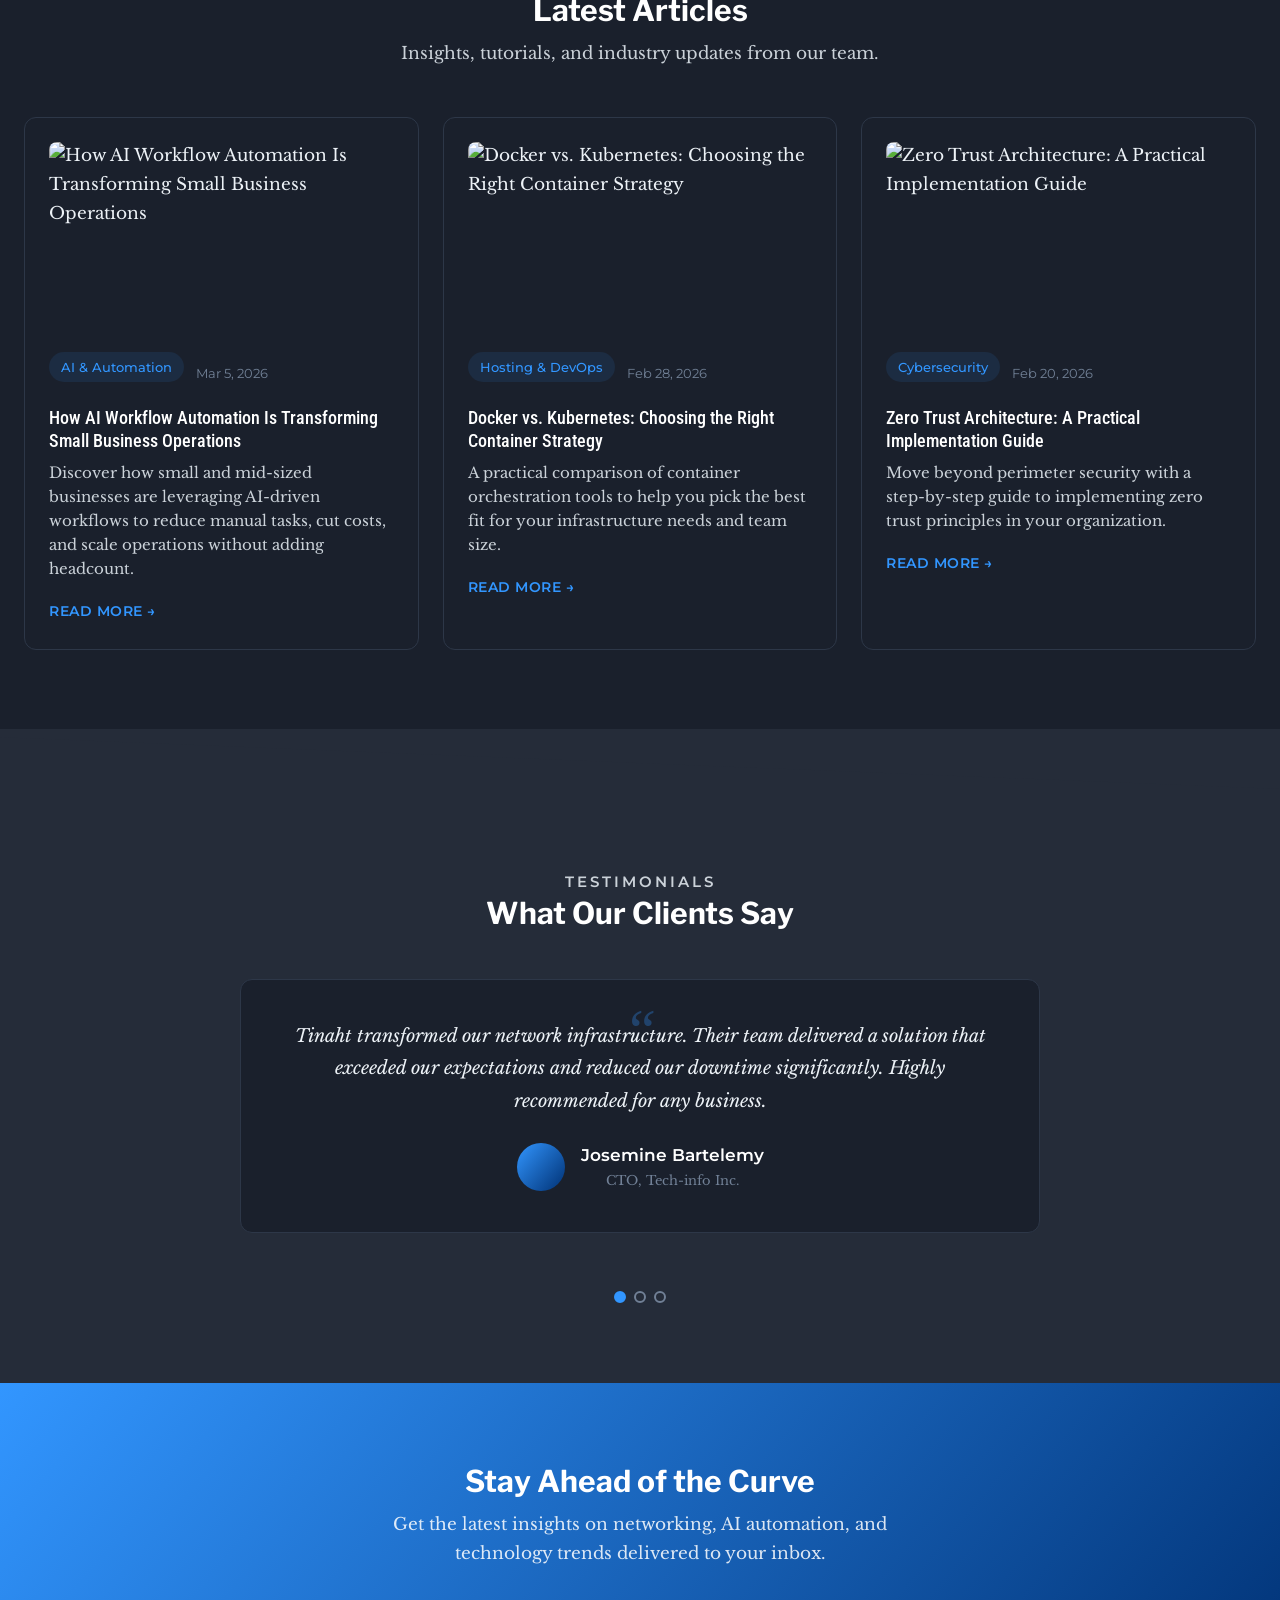
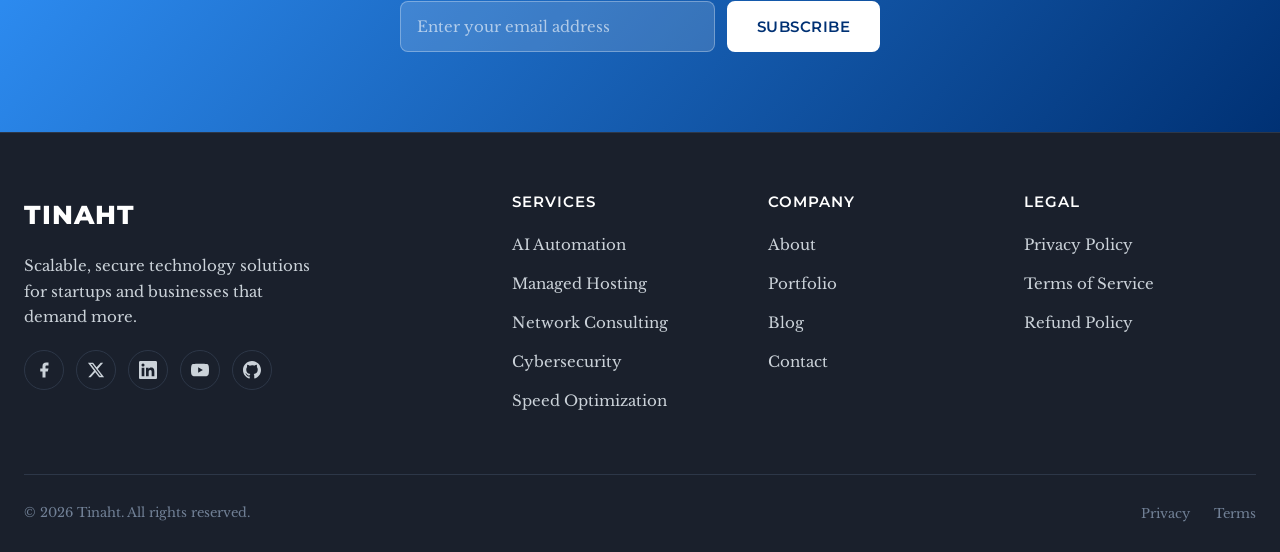
==== commit dcd0cf18: "Replace hero image with front-page.jpeg Co-Authored-By: Claude Opus 4.6 <noreply@anthropic.com>" ====
--- a/index.html
+++ b/index.html
@@ -122,7 +122,7 @@
       <div class="container">
         <div class="about-intro__grid">
           <div class="about-intro__image" data-animate="fade-right">
-            <img src="assets/images/tech-solution.png" alt="Tinaht diverse team collaborating around holographic technology interface" loading="lazy" style="width:100%;height:100%;object-fit:cover;border-radius:var(--card-radius);aspect-ratio:4/3;">
+            <img src="assets/front-page.jpeg" alt="AI technology, server infrastructure and network connectivity" loading="lazy" style="width:100%;height:100%;object-fit:cover;border-radius:var(--card-radius);aspect-ratio:4/3;">
           </div>
           <div class="about-intro__content" data-animate="fade-left">
             <p class="section-eyebrow">About Tinaht</p>
